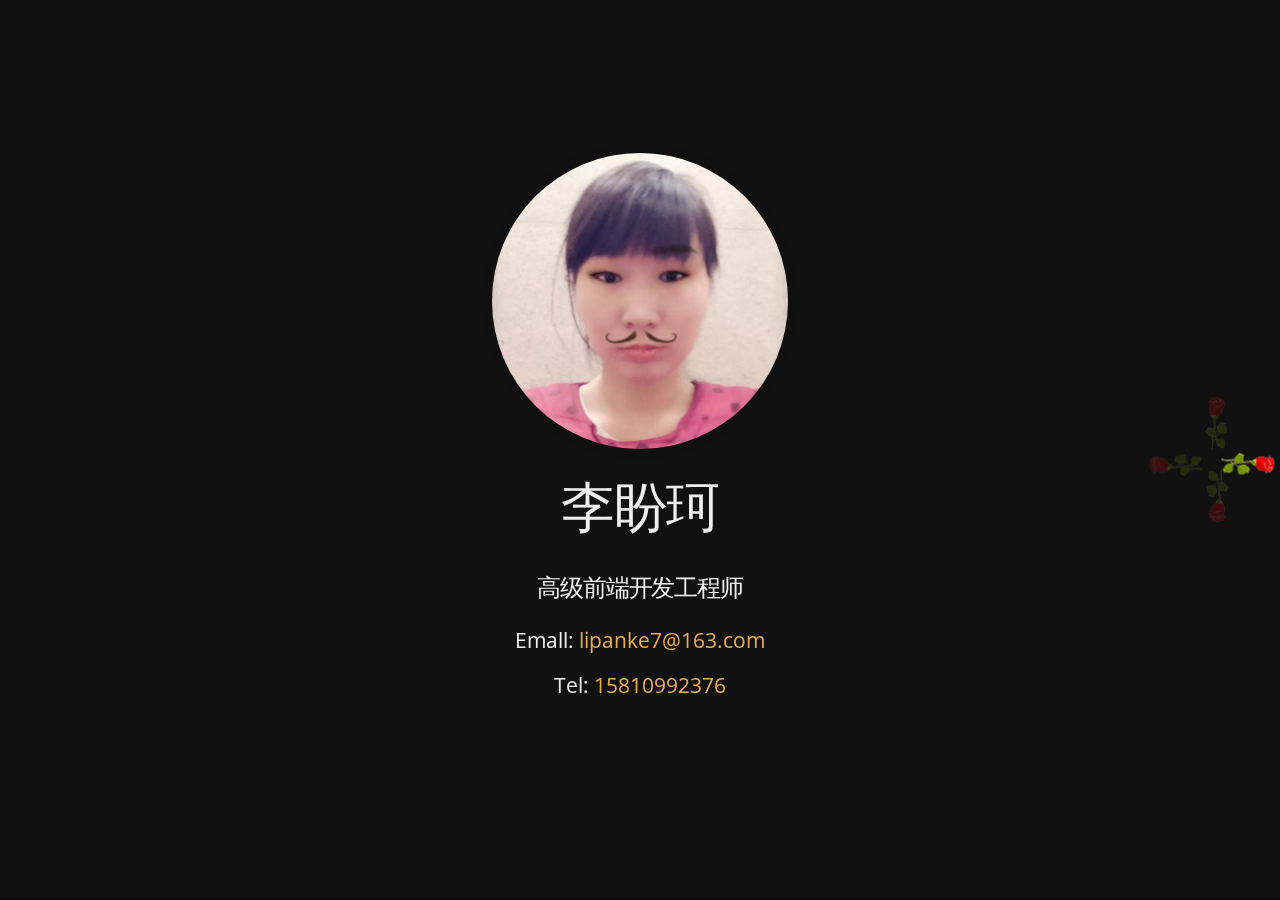
==== index.html @ 5198a11e "待整理" ====
<!DOCTYPE html>
<html lang="en">
<head>
<meta http-equiv="Content-Type" content="text/html; charset=UTF-8">
<meta charset="utf-8">

<title>李盼珂</title>

<meta name="description" content="A framework for easily creating beautiful presentations using HTML">
<meta name="author" content="Hakim El Hattab">

<meta name="apple-mobile-web-app-capable" content="yes">
<meta name="apple-mobile-web-app-status-bar-style" content="black-translucent">

<meta name="viewport" content="width=device-width, initial-scale=1.0, maximum-scale=1.0, user-scalable=no, minimal-ui">

<link rel="stylesheet" href="files/reveal.css">
<link rel="stylesheet" href="files/night.css" id="theme">
<link rel="stylesheet" href="files/zenburn.css">
<link rel="stylesheet" href="files/index.css">
<link rel="icon" href="files/favicon.ico">
<script>
	var link = document.createElement( 'link' );
	link.rel = 'stylesheet';
	link.type = 'text/css';
	link.href = window.location.search.match( /print-pdf/gi ) ? 'css/print/pdf.css' : 'files/paper.css';
	document.getElementsByTagName( 'head' )[0].appendChild( link );
    //判断是pc还是移动端
    function IsPC() {
        var userAgentInfo = navigator.userAgent;
        var Agents = ["Android", "iPhone",
            "SymbianOS", "Windows Phone",
            "iPad", "iPod"];
        var flag = true;
        for (var v = 0; v < Agents.length; v++) {
            if (userAgentInfo.indexOf(Agents[v]) > 0) {
                flag = false;
                break;
            }
        }
        return flag;
    }

    if(!IsPC()){
        window.location.href='https://xiaopanke.github.io/indexh5.html'
    }
    window.onresize = function(){
        setTimeout(function(){
            if(!IsPC()){
                window.location.href='https://xiaopanke.github.io/indexh5.html'
            }
        }, 10)
    }
</script>
<link rel="stylesheet" type="text/css" href="files/paper.css">
	</head>

	<body style="transition: -webkit-transform 0.8s ease;">

		<div class="reveal convex center" role="application" data-transition-speed="default" data-background-transition="fade">
			<div class="slides" style="width: 960px; height: 700px; left: 50%; top: 50%; bottom: auto; right: auto; transform: translate(-50%, -50%) scale(0.744429);">
				<section class="present" style="top: 66px; display: block;">
					<img id="avatar" src="./files/avatar.png" alt="avatar">
					<h3><span class="l4">李盼珂</span></h3>
					<h4><span class="l5">高级前端开发工程师</span></h4>
					<p>
						<small>Emall: <a href="Mailto:lipanke7@163.com">lipanke7@163.com</a>
						</small>
					</p>
					<p>
						<small>Tel: <a href="javascript:;">15810992376</a>
						</small>
					</p>
				</section>

				<section class="future" style="top: 153px; display: block;" hidden="" aria-hidden="true">
                    <h3 class="title">个人技能</h3>
                    <p style="font-size:90%">
                        <span class="l5"> CSS </span>
                        <span class="l4"> HTML </span>
                        <span class="l2"> Javascript </span>
                        <span class="l4"> jQuery</span>
                    </p>
                    <p style="font-size:90%">
                        <span class="l5"> Illustrator </span>
                        <span class="l3"> Node </span>
                        <span class="l2"> Vue </span>
                        <span class="l3"> React </span>
                        <span class="l5"> Photoshop </span>
                    </p>
                    <p style="font-size:90%">
                        <span class="l5"> Bootstrap </span>
                        <span class="l5">  Webpack </span>
                        <span class="l4">  Less </span>
                        <span class="l3"> Express </span>
                        <span class="l3">  Git </span>
                        <span class="l4"> Canvas </span>
                        <span class="l5"> Github </span>
                    </p>
                </section>

                <section class="future" style="top: 150.5px; display: block;" hidden="" aria-hidden="true">
                    <h3 class="title">教育背景</h3>
                    <p><span class="l5" style="font-size:80%">郑州航空工业管理学院</span></p>
                    <p><span class="l5" style="font-size:70%">计算机科学与技术</span></p>
                    <p class="date" style="font-size:70%">2010/09--2014/06</p>
                    <p class="date" style="font-size:70%">本科</p>
                </section>

				<!-- Example of nested vertical slides -->
				<section class="stack future" style="top: 0px; display: none;" data-previous-indexv="0" hidden="" aria-hidden="true">
					<section style="top: 227px; display: none;" class="" aria-hidden="true">
						<h3 class="title">项目经验</h3>
                        <a href="http://ursocute.github.io/wanshiqi-s-cv/index.html#" class="navigate-down"><p style="font-size:200%;">↓</p>
						</a>
					</section>
					<section class="future" aria-hidden="true" style="top: 135px; display: none;" hidden="">
						<h3 class="title">全民分享</h3>
                   		<p class="date" style="font-size:80%">项目周期：1周  </p>
											<p class="date" style="font-size:80%">在线地址：<a href="http://itougu.jrj.com.cn/activity/app/jichushare.jspa" target="_blank">全民分享</a></p>
                    	<p class="l5" style="font-size:80%">职责描述：全民分享是移动端的一个分享活动，通过native截图分享次数来决定页面的显示效果，基于Vue、Vuex等技术来做项目开发。该项目由几个子组件组合而成，其中用fetch进行数据交互，用CSS3实现动态效果。</p>
					</section>
					<section class="future" aria-hidden="true" style="top: 189px; display: none;" hidden="">
						<h3 class="title">老虎机活动</h3>
                   		<p class="date" style="font-size:80%">项目周期：2月 (项目负责人)</p>
                    	<p class="l5" style="font-size:80%">职责描述：负责开发小组的工作调度、人员职能安排与分配、网站的功能策划与需求分析；老虎机是移动端的一个抽奖活动，后台传图片数据，当老虎机开始转动到停止，三个图片一样时，就中奖。该项目有pc端的数据上传和交互，也有移动端的数据交互和CSS3动态效果。</p>
					</section>
					<section class="future" aria-hidden="true" style="top: 189px; display: none;" hidden="">
						<h3 class="title">内参秒杀</h3>
                   		<p class="date" style="font-size:80%">项目周期：1周</p>
                   		<p class="date" style="font-size:80%">项目在线地址：<br>
												<a href="http://itougu.jrj.com.cn/activity/web/neicanms.jspa" target="_blank">web地址</a> <span>|</span>
												<a href="http://itougu.jrj.com.cn/activity/app/neicanmsapp.jspa" target="_blank">移动端地址</a>
											</p>
                    	<p class="l5" style="font-size:80%">职责描述：该项目包括web和移动端，负责整个项目的切图，和倒计时效果，用fetch数据交互，用vue和webpack进行项目的开发，适配于各种手机(polyfill) ，以及后期的部署上线。</p>
					</section>
					<section class="future" aria-hidden="true" style="top: 189px; display: none;" hidden="">
						<h3 class="title">行情</h3>
                   		<p class="date" style="font-size:80%">项目周期：1周</p>
											<p class="date" style="font-size:80%">项目在线地址：
												<a href="http://i0.jrjimg.cn/assets/h5/hangqing.html?a=2&sortcolumn=0" target="_blank">行情</a>
											</p>
                    	<p class="l5" style="font-size:80%">职责描述：负责该项目前端部分的实现，包含页面结构优化、数据交互规则、交互效果的实现以及各种手机的兼容性处理，该项目运用到的技术有上拉加载、左右滑动。运用的框架：vue、webpack,以及后期的维护和添加个别功能。</p>
					</section>
					<section class="future" aria-hidden="true" style="top: 189px; display: none;" hidden="">
						<h3 class="title">平安抽奖专题v11</h3>
                   		<p class="date" style="font-size:80%">项目周期：2周</p>
											<p class="date" style="font-size:80%">项目在线地址：<br>
												<a href="http://itougu.jrj.com.cn/marketing/zhuanti/web/common/pacj_v11.jspa?tgqdcode=webtest" target="_blank">web地址</a> <span>|</span>
												<a href="http://itougu.jrj.com.cn/marketing/zhuanti/common/drawpingan_v11.jspa?tgqdcode=h5test" target="_blank">移动端地址</a>
											</p>
                    	<p class="l5" style="font-size:80%">职责描述：负责整个项目的网页制作，和全部的JS效果，运用到HTML5和CSS3动画效果，负责整个项目的部署和上线，和后期的添加功能。</p>
					</section>
					<section class="future" aria-hidden="true" style="top: 189px; display: none;" hidden="">
						<h3 class="title">部分项目地址</h3>
						<div class="addresslist">
								<a href="https://i0.jrjimg.cn/zqt-m/account/index.html" target="_blank">账户分析</a>
								<a href="https://i0.jrjimg.cn/zqt-m/accountshare2/index.html" target="_blank">账户分析分享</a>
								<a href="https://i0.jrjimg.cn/zqt-m/agent/index.html" target="_blank">经纪人页面</a>
								<a href="https://i0.jrjimg.cn/zqt-m/guide/index.html" target="_blank">开户引导页</a>
								<a href="https://i0.jrjimg.cn/zqt-m/morelist/more_list.html" target="_blank">开户更多页</a>
								<a href="https://i0.jrjimg.cn/zqt-m/tradequan/waiting.html" target="_blank">交易券列表</a>
								<a href="https://i0.jrjimg.cn/zqt-m/tradequan/dui.html" target="_blank">已兑现列表</a>
								<a href="https://i0.jrjimg.cn/zqt-m/tradequan/success.html" target="_blank">兑现成功</a>
								<a href="https://i0.jrjimg.cn/zqt-m/quanerong/qer/qer_prodetail.html" target="_blank">券e融1</a>
								<a href="https://i0.jrjimg.cn/zqt-m/quanerong/qer/qer_progress.html" target="_blank">券e融2</a>
								<a href="http://itougu.jrj.com.cn/activity/web/getcashWeb.jspa?tgqdcode=webtest" target="_blank">领现金活动web</a>
								<a href="http://itougu.jrj.com.cn/activity/app/getcashApp.jspa?tgqdcode=apptest" target="_blank">领现金活动h5</a>
								<a href="http://itougu.jrj.com.cn/activity/web/intelligenceWeb.jspa?tgqdcode=webtest" target="_blank">人工+智能web</a>
								<a href="http://itougu.jrj.com.cn/activity/app/intelligenceApp.jspa?tgqdcode=h5test" target="_blank">人工+智能h5</a>
								<a href="http://itougu.jrj.com.cn/activity/app/newUserApp.jspa" target="_blank">1888元投资红包</a>
								<a href="http://itougu.jrj.com.cn/marketing/zhuanti/web/common/biggift.jspa" target="_blank">大礼包web</a>
								<a href="http://itougu.jrj.com.cn/marketing/zhuanti/common/biggift.jspa" target="_blank">大礼包h5</a>
								<a href="http://itougu.jrj.com.cn/marketing/teacherTrain/1.jspa" target="_blank">名师实战训练营web</a>
								<a href="http://itougu.jrj.com.cn/marketing/teacherTrain/2.jspa" target="_blank">名师实战训练营h5</a>
								<a href="http://itougu.jrj.com.cn/marketing/zhuanti/common/finalsspread.jspa?playerSsoId=170214010057676823" target="_blank">实盘赛1</a>
								<a href="http://itougu.jrj.com.cn/marketing/zhuanti/common/listapp.jspa" target="_blank">实盘赛2</a>
								<a href="http://itougu.jrj.com.cn/activity/web/jizzWeb.jspa?tgqdcode=webtest" target="_blank">极智账户web</a>
								<a href="http://itougu.jrj.com.cn/activity/app/jizzApp.jspa?tgqdcode=h5test" target="_blank">极智账户h5</a>
								<a href="http://appcms.jrj.com.cn/download.jspa?channel=mainsite2" target="_blank">金融界app下载</a>
								<a href="http://itougu.jrj.com.cn/marketing/gotoWebZquantize.jspa" target="_blank">Z量化web</a>
								<a href="http://itougu.jrj.com.cn/marketing/gotoAppZquantize.jspa" target="_blank">Z量化h5</a>
								<a href="http://itougu.jrj.com.cn/marketing/zhuanti/common/linqi.jspa" target="_blank">林奇看盘入驻宣传h5</a>
								<a href="http://itougu.jrj.com.cn/activity/app/jichushare.jspa" target="_blank">全民体验lv2</a>
								<a href="" target="_blank"></a>
								<a href="" target="_blank"></a>
								<a href="" target="_blank"></a>
								<a href="" target="_blank"></a>
						</div>
					</section>
				</section>

				<section class="future" style="top: 127.5px; display: none;" hidden="" aria-hidden="true">
					<h3 class="title">工作经历</h3>
						<h3 class="title">香港绿洲游戏 <span>（2013/09--2015/10）</span></h3>
                    	<ul>
                    	<li>我的第一份工作，我是笨鸟，在里面成长了很多</li>
                    </ul>
						<h3 class="title">数创信息       <span>(2015/10--2016/09)</span></h3>
                    	<ul>
                        <li>求知若渴，用js去武装自己</li>
                    </ul>
										<h3 class="title">金融界   <span>(2016/10--2017/09)</span></h3>
				                    	<ul>
				                        <li>我还可以学到37岁</li>
				                    </ul>
				</section>

				<section class="future" style="top: 137.5px; display: none;" hidden="" aria-hidden="true">
					<h3 class="title">我的优点</h3>
					<ul>
                        <li>精通JavaScript+HTML+CSS，轻松实现目前网页所需的95%以上的效果；</li>
                        <li>精通Ajax、JSONP、DOM等前端技术，掌握面向对象编程思想，熟悉常用MV*框架；</li>
                        <li>轻松使用jQuery框架,并掌握其原理，能独立开发常用组件；</li>
                        <li>熟悉W3C标准，对表现与数据分离、Web语义化等有较好的理解，理解各主流浏览器间的兼容性问题；</li>
                        <li>熟练使用正则表达式；</li>
                        <li>熟悉canvas、github；</li>
                        <li>熟练HTML5+CSS3；</li>
                        <li>熟练使用原生JavaScript或jQuery实现前后台的异步通信（无刷新页面存取数据）；</li>
                        <li>了解AngularJs、VueJs；</li>
                        <li>熟悉jQuery、Bootstrap、Zepto、Less、Sass等前端框架；</li>
                        <li>熟悉使用Phoneshop、Fireworks、Illustrator等设计工具；</li>
                        <li>熟悉使用git、svn版本控制工具。</li>
                    </ul>
				</section>

				<section class="future" style="top: 100.5px; display: none;" hidden="" aria-hidden="true">
                    <h3 class="title"><b>More</b></h3>
                    <p class="l5" style="font-size:80%">我是一个有着代码精神和钻研心的前端</p>
                    <p class="l5" style="font-size:80%">
                     阅读过20多本关于产品、设计类的书籍，崇拜代码，喜欢折腾自己觉得有趣好玩的事情。
                    </p>
                    <p class="l5" style="font-size:80%">还爱打羽毛球，爬山，写文章，逛知乎。</p>
                    <p class="l5" style="font-size:80%">认为没有设计心和代码精神的前端不是好前端。</p>
                    <p class="l5" style="font-size:80%"><a target="_blank" href="http://xiaopanke.github.io/">博客</a> | <a target="_blank" href="https://github.com/xiaopanke">GitHub</a> |<a target="_blank" href="http://xiaopanke.github.io/">个人网站</a> | <a target="_blank" href="mailto:lipanke7@163.com">邮箱</a>
                    </p>
                    <h5 class="l4"><a href="https://xiaopanke.github.io/lpk/lipanke.doc" target="_blank">下载简历</a></h5>
                </section>
			</div>

		<div class="backgrounds"><div class="slide-background present" style="display: block;" data-loaded="true"></div><div class="slide-background future" style="display: block;" data-loaded="true"></div><div class="slide-background future" style="display: block;" data-loaded="true"></div><div class="slide-background stack future" style="display: none;" data-loaded="true"><div class="slide-background present" style="display: none;" data-loaded="true"></div><div class="slide-background future" style="display: none;" data-loaded="true"></div><div class="slide-background future" style="display: none;" data-loaded="true"></div><div class="slide-background future" style="display: none;"></div></div><div class="slide-background future" data-loaded="true" style="display: none;"></div><div class="slide-background future" data-loaded="true" style="display: none;"></div><div class="slide-background future" data-loaded="true" style="display: none;"></div></div><div class="progress" style="display: block;"><span style="width: 0px;"></span></div><aside class="controls" style="display: block;"><button class="navigate-left" aria-label="previous slide"></button><button class="navigate-right enabled" aria-label="next slide"></button><button class="navigate-up" aria-label="above slide"></button><button class="navigate-down" aria-label="below slide"></button></aside><div class="slide-number" style="display: none;"></div><div class="speaker-notes" data-prevent-swipe=""></div><div class="pause-overlay"></div><div id="aria-status-div" aria-live="polite" aria-atomic="true" style="position: absolute; height: 1px; width: 1px; overflow: hidden; clip: rect(1px 1px 1px 1px);">

					李眼珂
					想成为高级前端开发工程师

						Contact me at lipanke7@163.com


				</div></div>

		<script src="./files/head.min.js"></script>
		<script src="./files/reveal.js"></script>

		<script>

			// Full list of configuration options available at:
			// https://github.com/hakimel/reveal.js#configuration
			Reveal.initialize({
				controls: true,
				progress: true,
				history: true,
				center: true,

				transition: 'convex', // none/fade/slide/convex/concave/zoom

				// Optional reveal.js plugins
				dependencies: [
					{ src: 'lib/js/classList.js', condition: function() { return !document.body.classList; } },
					{ src: 'plugin/markdown/marked.js', condition: function() { return !!document.querySelector( '[data-markdown]' ); } },
					{ src: 'plugin/markdown/markdown.js', condition: function() { return !!document.querySelector( '[data-markdown]' ); } },
					{ src: 'plugin/highlight/highlight.js', async: true, condition: function() { return !!document.querySelector( 'pre code' ); }, callback: function() { hljs.initHighlightingOnLoad(); } },
					{ src: 'files/zoom.js', async: true },
					{ src: 'files/notes.js', async: true }
				]
			});

		</script><script type="text/javascript" src="files/zoom.js"></script><script type="text/javascript" src="files/notes.js"></script>



</body></html>
---- files/reveal.css ----
html, body, .reveal div, .reveal span, .reveal applet, .reveal object, .reveal iframe,
.reveal h1, .reveal h2, .reveal h3, .reveal h4, .reveal h5, .reveal h6, .reveal p, .reveal blockquote, .reveal pre,
.reveal a, .reveal abbr, .reveal acronym, .reveal address, .reveal big, .reveal cite, .reveal code,
.reveal del, .reveal dfn, .reveal em, .reveal img, .reveal ins, .reveal kbd, .reveal q, .reveal s, .reveal samp,
.reveal small, .reveal strike, .reveal strong, .reveal sub, .reveal sup, .reveal tt, .reveal var,
.reveal b, .reveal u, .reveal center,
.reveal dl, .reveal dt, .reveal dd, .reveal ol, .reveal ul, .reveal li,
.reveal fieldset, .reveal form, .reveal label, .reveal legend,
.reveal table, .reveal caption, .reveal tbody, .reveal tfoot, .reveal thead, .reveal tr, .reveal th, .reveal td,
.reveal article, .reveal aside, .reveal canvas, .reveal details, .reveal embed,
.reveal figure, .reveal figcaption, .reveal footer, .reveal header, .reveal hgroup,
.reveal menu, .reveal nav, .reveal output, .reveal ruby, .reveal section, .reveal summary,
.reveal time, .reveal mark, .reveal audio, video {
  margin: 0;
  padding: 0;
  border: 0;
  font-size: 100%;
  font: inherit;
  vertical-align: baseline; }
button{ outline: none; border:0; }
.reveal article, .reveal aside, .reveal details, .reveal figcaption, .reveal figure,
.reveal footer, .reveal header, .reveal hgroup, .reveal menu, .reveal nav, .reveal section {
  display: block; }

/*********************************************
 * GLOBAL STYLES
 *********************************************/
html,
body {
  width: 100%;
  height: 100%;
  overflow: hidden; }

body {
  position: relative;
  line-height: 1;
  background-color: #fff;
  color: #000; }

html:-webkit-full-screen-ancestor {
  background-color: inherit; }

html:-moz-full-screen-ancestor {
  background-color: inherit; }

/*********************************************
 * VIEW FRAGMENTS
 *********************************************/
.reveal .slides section .fragment {
  opacity: 0;
  visibility: hidden;
  -webkit-transition: all 0.2s ease;
          transition: all 0.2s ease; }
  .reveal .slides section .fragment.visible {
    opacity: 1;
    visibility: visible; }

.reveal .slides section .fragment.grow {
  opacity: 1;
  visibility: visible; }
  .reveal .slides section .fragment.grow.visible {
    -webkit-transform: scale(1.3);
        -ms-transform: scale(1.3);
            transform: scale(1.3); }

.reveal .slides section .fragment.shrink {
  opacity: 1;
  visibility: visible; }
  .reveal .slides section .fragment.shrink.visible {
    -webkit-transform: scale(0.7);
        -ms-transform: scale(0.7);
            transform: scale(0.7); }

.reveal .slides section .fragment.zoom-in {
  -webkit-transform: scale(0.1);
      -ms-transform: scale(0.1);
          transform: scale(0.1); }
  .reveal .slides section .fragment.zoom-in.visible {
    -webkit-transform: none;
        -ms-transform: none;
            transform: none; }

.reveal .slides section .fragment.fade-out {
  opacity: 1;
  visibility: visible; }
  .reveal .slides section .fragment.fade-out.visible {
    opacity: 0;
    visibility: hidden; }

.reveal .slides section .fragment.semi-fade-out {
  opacity: 1;
  visibility: visible; }
  .reveal .slides section .fragment.semi-fade-out.visible {
    opacity: 0.5;
    visibility: visible; }

.reveal .slides section .fragment.strike {
  opacity: 1;
  visibility: visible; }
  .reveal .slides section .fragment.strike.visible {
    text-decoration: line-through; }

.reveal .slides section .fragment.current-visible {
  opacity: 0;
  visibility: hidden; }
  .reveal .slides section .fragment.current-visible.current-fragment {
    opacity: 1;
    visibility: visible; }

.reveal .slides section .fragment.highlight-red,
.reveal .slides section .fragment.highlight-current-red,
.reveal .slides section .fragment.highlight-green,
.reveal .slides section .fragment.highlight-current-green,
.reveal .slides section .fragment.highlight-blue,
.reveal .slides section .fragment.highlight-current-blue {
  opacity: 1;
  visibility: visible; }

.reveal .slides section .fragment.highlight-red.visible {
  color: #ff2c2d; }

.reveal .slides section .fragment.highlight-green.visible {
  color: #17ff2e; }

.reveal .slides section .fragment.highlight-blue.visible {
  color: #1b91ff; }

.reveal .slides section .fragment.highlight-current-red.current-fragment {
  color: #ff2c2d; }

.reveal .slides section .fragment.highlight-current-green.current-fragment {
  color: #17ff2e; }

.reveal .slides section .fragment.highlight-current-blue.current-fragment {
  color: #1b91ff; }

/*********************************************
 * DEFAULT ELEMENT STYLES
 *********************************************/
/* Fixes issue in Chrome where italic fonts did not appear when printing to PDF */
.reveal:after {
  content: '';
  font-style: italic; }

.reveal iframe {
  z-index: 1; }

/** Prevents layering issues in certain browser/transition combinations */
.reveal a {
  position: relative; }

.reveal .stretch {
  max-width: none;
  max-height: none; }

.reveal pre.stretch code {
  height: 100%;
  max-height: 100%;
  box-sizing: border-box; }

/*********************************************
 * CONTROLS
 *********************************************/
.reveal .controls {
  display: none;
  position: fixed;
  width: 110px;
  height: 110px;
  z-index: 30;
  right: 10px;
  top:50%;
  margin-top: -55px;
  -webkit-user-select: none; }

.reveal .controls button {
  padding: 0;
  position: absolute;
  opacity: 0.2;
  width: 30px;
  height: 55px;
  -webkit-transform: scale(0.9999);
      -ms-transform: scale(0.9999);
          transform: scale(0.9999);
  -webkit-transition: all 0.2s ease;
          transition: all 0.2s ease;
  -webkit-appearance: none;
  -webkit-tap-highlight-color: transparent;
  background: url(flower.png); }

.reveal .controls .enabled {
  opacity: 1;
  cursor: pointer; }

.reveal .controls .enabled:active {
  margin-top: 1px; }

.reveal .controls .navigate-left {
  top: 42px;transform: rotate(-90deg)}

.reveal .controls .navigate-left.fragmented {
  opacity: 0.3; }

.reveal .controls .navigate-right {
  left: 74px;
  top: 42px; 
  transform: rotate(90deg);
}

.reveal .controls .navigate-right.fragmented {
  opacity: 0.3; }

.reveal .controls .navigate-up {
  left: 42px; }

.reveal .controls .navigate-up.fragmented {
  opacity: 0.3; }

.reveal .controls .navigate-down {
  left: 42px;
  top: 74px;
  transform:rotate(180deg);
   }

.reveal .controls .navigate-down.fragmented {
  opacity: 0.3; }

/*********************************************
 * PROGRESS BAR
 *********************************************/
.reveal .progress {
  position: fixed;
  display: none;
  height: 3px;
  width: 100%;
  bottom: 0;
  left: 0;
  z-index: 10;
  background-color: rgba(0, 0, 0, 0.2); }

.reveal .progress:after {
  content: '';
  display: block;
  position: absolute;
  height: 20px;
  width: 100%;
  top: -20px; }

.reveal .progress span {
  display: block;
  height: 100%;
  width: 0px;
  background-color: #000;
  -webkit-transition: width 800ms cubic-bezier(0.26, 0.86, 0.44, 0.985);
          transition: width 800ms cubic-bezier(0.26, 0.86, 0.44, 0.985); }

/*********************************************
 * SLIDE NUMBER
 *********************************************/
.reveal .slide-number {
  position: fixed;
  display: block;
  right: 8px;
  bottom: 8px;
  opacity: 0.5;
  z-index: 31;
  font-size: 12px;
  color: #fff;
  background-color: rgba(0, 0, 0, 0.6);
  padding: 5px; }

.reveal .slide-number-delimiter {
  margin: 0 4px; }

/*********************************************
 * SLIDES
 *********************************************/
.reveal {
  position: relative;
  width: 100%;
  height: 100%;
  overflow: hidden;
  -ms-touch-action: none;
      touch-action: none; }

.reveal .slides {
  position: absolute;
  width: 100%;
  height: 100%;
  top: 0;
  right: 0;
  bottom: 0;
  left: 0;
  margin: auto;
  overflow: visible;
  z-index: 1;
  text-align: center;
  -webkit-perspective: 600px;
          perspective: 600px;
  -webkit-perspective-origin: 50% 40%;
          perspective-origin: 50% 40%; }

.reveal .slides > section {
  -ms-perspective: 600px; }

.reveal .slides > section,
.reveal .slides > section > section {
  display: none;
  position: absolute;
  width: 100%;
  padding: 20px 0px;
  z-index: 10;
  -webkit-transform-style: preserve-3d;
          transform-style: preserve-3d;
  -webkit-transition: -webkit-transform-origin 800ms cubic-bezier(0.26, 0.86, 0.44, 0.985), -webkit-transform 800ms cubic-bezier(0.26, 0.86, 0.44, 0.985), visibility 800ms cubic-bezier(0.26, 0.86, 0.44, 0.985), opacity 800ms cubic-bezier(0.26, 0.86, 0.44, 0.985);
          transition: -ms-transform-origin 800ms cubic-bezier(0.26, 0.86, 0.44, 0.985), transform 800ms cubic-bezier(0.26, 0.86, 0.44, 0.985), visibility 800ms cubic-bezier(0.26, 0.86, 0.44, 0.985), opacity 800ms cubic-bezier(0.26, 0.86, 0.44, 0.985);
          transition: transform-origin 800ms cubic-bezier(0.26, 0.86, 0.44, 0.985), transform 800ms cubic-bezier(0.26, 0.86, 0.44, 0.985), visibility 800ms cubic-bezier(0.26, 0.86, 0.44, 0.985), opacity 800ms cubic-bezier(0.26, 0.86, 0.44, 0.985); }

/* Global transition speed settings */
.reveal[data-transition-speed="fast"] .slides section {
  -webkit-transition-duration: 400ms;
          transition-duration: 400ms; }

.reveal[data-transition-speed="slow"] .slides section {
  -webkit-transition-duration: 1200ms;
          transition-duration: 1200ms; }

/* Slide-specific transition speed overrides */
.reveal .slides section[data-transition-speed="fast"] {
  -webkit-transition-duration: 400ms;
          transition-duration: 400ms; }

.reveal .slides section[data-transition-speed="slow"] {
  -webkit-transition-duration: 1200ms;
          transition-duration: 1200ms; }

.reveal .slides > section.stack {
  padding-top: 0;
  padding-bottom: 0; }

.reveal .slides > section.present,
.reveal .slides > section > section.present {
  display: block;
  z-index: 11;
  opacity: 1; }

.reveal.center,
.reveal.center .slides,
.reveal.center .slides section {
  min-height: 0 !important; }

/* Don't allow interaction with invisible slides */
.reveal .slides > section.future,
.reveal .slides > section > section.future,
.reveal .slides > section.past,
.reveal .slides > section > section.past {
  pointer-events: none; }

.reveal.overview .slides > section,
.reveal.overview .slides > section > section {
  pointer-events: auto; }

.reveal .slides > section.past,
.reveal .slides > section.future,
.reveal .slides > section > section.past,
.reveal .slides > section > section.future {
  opacity: 0; }

/*********************************************
 * Mixins for readability of transitions
 *********************************************/
/*********************************************
 * SLIDE TRANSITION
 * Aliased 'linear' for backwards compatibility
 *********************************************/
.reveal.slide section {
  -webkit-backface-visibility: hidden;
          backface-visibility: hidden; }

.reveal .slides > section[data-transition=slide].past,
.reveal .slides > section[data-transition~=slide-out].past,
.reveal.slide .slides > section:not([data-transition]).past {
  -webkit-transform: translate(-150%, 0);
      -ms-transform: translate(-150%, 0);
          transform: translate(-150%, 0); }

.reveal .slides > section[data-transition=slide].future,
.reveal .slides > section[data-transition~=slide-in].future,
.reveal.slide .slides > section:not([data-transition]).future {
  -webkit-transform: translate(150%, 0);
      -ms-transform: translate(150%, 0);
          transform: translate(150%, 0); }

.reveal .slides > section > section[data-transition=slide].past,
.reveal .slides > section > section[data-transition~=slide-out].past,
.reveal.slide .slides > section > section:not([data-transition]).past {
  -webkit-transform: translate(0, -150%);
      -ms-transform: translate(0, -150%);
          transform: translate(0, -150%); }

.reveal .slides > section > section[data-transition=slide].future,
.reveal .slides > section > section[data-transition~=slide-in].future,
.reveal.slide .slides > section > section:not([data-transition]).future {
  -webkit-transform: translate(0, 150%);
      -ms-transform: translate(0, 150%);
          transform: translate(0, 150%); }

.reveal.linear section {
  -webkit-backface-visibility: hidden;
          backface-visibility: hidden; }

.reveal .slides > section[data-transition=linear].past,
.reveal .slides > section[data-transition~=linear-out].past,
.reveal.linear .slides > section:not([data-transition]).past {
  -webkit-transform: translate(-150%, 0);
      -ms-transform: translate(-150%, 0);
          transform: translate(-150%, 0); }

.reveal .slides > section[data-transition=linear].future,
.reveal .slides > section[data-transition~=linear-in].future,
.reveal.linear .slides > section:not([data-transition]).future {
  -webkit-transform: translate(150%, 0);
      -ms-transform: translate(150%, 0);
          transform: translate(150%, 0); }

.reveal .slides > section > section[data-transition=linear].past,
.reveal .slides > section > section[data-transition~=linear-out].past,
.reveal.linear .slides > section > section:not([data-transition]).past {
  -webkit-transform: translate(0, -150%);
      -ms-transform: translate(0, -150%);
          transform: translate(0, -150%); }

.reveal .slides > section > section[data-transition=linear].future,
.reveal .slides > section > section[data-transition~=linear-in].future,
.reveal.linear .slides > section > section:not([data-transition]).future {
  -webkit-transform: translate(0, 150%);
      -ms-transform: translate(0, 150%);
          transform: translate(0, 150%); }

/*********************************************
 * CONVEX TRANSITION
 * Aliased 'default' for backwards compatibility
 *********************************************/
.reveal .slides > section[data-transition=default].past,
.reveal .slides > section[data-transition~=default-out].past,
.reveal.default .slides > section:not([data-transition]).past {
  -webkit-transform: translate3d(-100%, 0, 0) rotateY(-90deg) translate3d(-100%, 0, 0);
          transform: translate3d(-100%, 0, 0) rotateY(-90deg) translate3d(-100%, 0, 0); }

.reveal .slides > section[data-transition=default].future,
.reveal .slides > section[data-transition~=default-in].future,
.reveal.default .slides > section:not([data-transition]).future {
  -webkit-transform: translate3d(100%, 0, 0) rotateY(90deg) translate3d(100%, 0, 0);
          transform: translate3d(100%, 0, 0) rotateY(90deg) translate3d(100%, 0, 0); }

.reveal .slides > section > section[data-transition=default].past,
.reveal .slides > section > section[data-transition~=default-out].past,
.reveal.default .slides > section > section:not([data-transition]).past {
  -webkit-transform: translate3d(0, -300px, 0) rotateX(70deg) translate3d(0, -300px, 0);
          transform: translate3d(0, -300px, 0) rotateX(70deg) translate3d(0, -300px, 0); }

.reveal .slides > section > section[data-transition=default].future,
.reveal .slides > section > section[data-transition~=default-in].future,
.reveal.default .slides > section > section:not([data-transition]).future {
  -webkit-transform: translate3d(0, 300px, 0) rotateX(-70deg) translate3d(0, 300px, 0);
          transform: translate3d(0, 300px, 0) rotateX(-70deg) translate3d(0, 300px, 0); }

.reveal .slides > section[data-transition=convex].past,
.reveal .slides > section[data-transition~=convex-out].past,
.reveal.convex .slides > section:not([data-transition]).past {
  -webkit-transform: translate3d(-100%, 0, 0) rotateY(-90deg) translate3d(-100%, 0, 0);
          transform: translate3d(-100%, 0, 0) rotateY(-90deg) translate3d(-100%, 0, 0); }

.reveal .slides > section[data-transition=convex].future,
.reveal .slides > section[data-transition~=convex-in].future,
.reveal.convex .slides > section:not([data-transition]).future {
  -webkit-transform: translate3d(100%, 0, 0) rotateY(90deg) translate3d(100%, 0, 0);
          transform: translate3d(100%, 0, 0) rotateY(90deg) translate3d(100%, 0, 0); }

.reveal .slides > section > section[data-transition=convex].past,
.reveal .slides > section > section[data-transition~=convex-out].past,
.reveal.convex .slides > section > section:not([data-transition]).past {
  -webkit-transform: translate3d(0, -300px, 0) rotateX(70deg) translate3d(0, -300px, 0);
          transform: translate3d(0, -300px, 0) rotateX(70deg) translate3d(0, -300px, 0); }

.reveal .slides > section > section[data-transition=convex].future,
.reveal .slides > section > section[data-transition~=convex-in].future,
.reveal.convex .slides > section > section:not([data-transition]).future {
  -webkit-transform: translate3d(0, 300px, 0) rotateX(-70deg) translate3d(0, 300px, 0);
          transform: translate3d(0, 300px, 0) rotateX(-70deg) translate3d(0, 300px, 0); }

/*********************************************
 * CONCAVE TRANSITION
 *********************************************/
.reveal .slides > section[data-transition=concave].past,
.reveal .slides > section[data-transition~=concave-out].past,
.reveal.concave .slides > section:not([data-transition]).past {
  -webkit-transform: translate3d(-100%, 0, 0) rotateY(90deg) translate3d(-100%, 0, 0);
          transform: translate3d(-100%, 0, 0) rotateY(90deg) translate3d(-100%, 0, 0); }

.reveal .slides > section[data-transition=concave].future,
.reveal .slides > section[data-transition~=concave-in].future,
.reveal.concave .slides > section:not([data-transition]).future {
  -webkit-transform: translate3d(100%, 0, 0) rotateY(-90deg) translate3d(100%, 0, 0);
          transform: translate3d(100%, 0, 0) rotateY(-90deg) translate3d(100%, 0, 0); }

.reveal .slides > section > section[data-transition=concave].past,
.reveal .slides > section > section[data-transition~=concave-out].past,
.reveal.concave .slides > section > section:not([data-transition]).past {
  -webkit-transform: translate3d(0, -80%, 0) rotateX(-70deg) translate3d(0, -80%, 0);
          transform: translate3d(0, -80%, 0) rotateX(-70deg) translate3d(0, -80%, 0); }

.reveal .slides > section > section[data-transition=concave].future,
.reveal .slides > section > section[data-transition~=concave-in].future,
.reveal.concave .slides > section > section:not([data-transition]).future {
  -webkit-transform: translate3d(0, 80%, 0) rotateX(70deg) translate3d(0, 80%, 0);
          transform: translate3d(0, 80%, 0) rotateX(70deg) translate3d(0, 80%, 0); }

/*********************************************
 * ZOOM TRANSITION
 *********************************************/
.reveal .slides section[data-transition=zoom],
.reveal.zoom .slides section:not([data-transition]) {
  -webkit-transition-timing-function: ease;
          transition-timing-function: ease; }

.reveal .slides > section[data-transition=zoom].past,
.reveal .slides > section[data-transition~=zoom-out].past,
.reveal.zoom .slides > section:not([data-transition]).past {
  visibility: hidden;
  -webkit-transform: scale(16);
      -ms-transform: scale(16);
          transform: scale(16); }

.reveal .slides > section[data-transition=zoom].future,
.reveal .slides > section[data-transition~=zoom-in].future,
.reveal.zoom .slides > section:not([data-transition]).future {
  visibility: hidden;
  -webkit-transform: scale(0.2);
      -ms-transform: scale(0.2);
          transform: scale(0.2); }

.reveal .slides > section > section[data-transition=zoom].past,
.reveal .slides > section > section[data-transition~=zoom-out].past,
.reveal.zoom .slides > section > section:not([data-transition]).past {
  -webkit-transform: translate(0, -150%);
      -ms-transform: translate(0, -150%);
          transform: translate(0, -150%); }

.reveal .slides > section > section[data-transition=zoom].future,
.reveal .slides > section > section[data-transition~=zoom-in].future,
.reveal.zoom .slides > section > section:not([data-transition]).future {
  -webkit-transform: translate(0, 150%);
      -ms-transform: translate(0, 150%);
          transform: translate(0, 150%); }

/*********************************************
 * CUBE TRANSITION
 *********************************************/
.reveal.cube .slides {
  -webkit-perspective: 1300px;
          perspective: 1300px; }

.reveal.cube .slides section {
  padding: 30px;
  min-height: 700px;
  -webkit-backface-visibility: hidden;
          backface-visibility: hidden;
  box-sizing: border-box; }

.reveal.center.cube .slides section {
  min-height: 0; }

.reveal.cube .slides section:not(.stack):before {
  content: '';
  position: absolute;
  display: block;
  width: 100%;
  height: 100%;
  left: 0;
  top: 0;
  background: rgba(0, 0, 0, 0.1);
  border-radius: 4px;
  -webkit-transform: translateZ(-20px);
          transform: translateZ(-20px); }

.reveal.cube .slides section:not(.stack):after {
  content: '';
  position: absolute;
  display: block;
  width: 90%;
  height: 30px;
  left: 5%;
  bottom: 0;
  background: none;
  z-index: 1;
  border-radius: 4px;
  box-shadow: 0px 95px 25px rgba(0, 0, 0, 0.2);
  -webkit-transform: translateZ(-90px) rotateX(65deg);
          transform: translateZ(-90px) rotateX(65deg); }

.reveal.cube .slides > section.stack {
  padding: 0;
  background: none; }

.reveal.cube .slides > section.past {
  -webkit-transform-origin: 100% 0%;
      -ms-transform-origin: 100% 0%;
          transform-origin: 100% 0%;
  -webkit-transform: translate3d(-100%, 0, 0) rotateY(-90deg);
          transform: translate3d(-100%, 0, 0) rotateY(-90deg); }

.reveal.cube .slides > section.future {
  -webkit-transform-origin: 0% 0%;
      -ms-transform-origin: 0% 0%;
          transform-origin: 0% 0%;
  -webkit-transform: translate3d(100%, 0, 0) rotateY(90deg);
          transform: translate3d(100%, 0, 0) rotateY(90deg); }

.reveal.cube .slides > section > section.past {
  -webkit-transform-origin: 0% 100%;
      -ms-transform-origin: 0% 100%;
          transform-origin: 0% 100%;
  -webkit-transform: translate3d(0, -100%, 0) rotateX(90deg);
          transform: translate3d(0, -100%, 0) rotateX(90deg); }

.reveal.cube .slides > section > section.future {
  -webkit-transform-origin: 0% 0%;
      -ms-transform-origin: 0% 0%;
          transform-origin: 0% 0%;
  -webkit-transform: translate3d(0, 100%, 0) rotateX(-90deg);
          transform: translate3d(0, 100%, 0) rotateX(-90deg); }

/*********************************************
 * PAGE TRANSITION
 *********************************************/
.reveal.page .slides {
  -webkit-perspective-origin: 0% 50%;
          perspective-origin: 0% 50%;
  -webkit-perspective: 3000px;
          perspective: 3000px; }

.reveal.page .slides section {
  padding: 30px;
  min-height: 700px;
  box-sizing: border-box; }

.reveal.page .slides section.past {
  z-index: 12; }

.reveal.page .slides section:not(.stack):before {
  content: '';
  position: absolute;
  display: block;
  width: 100%;
  height: 100%;
  left: 0;
  top: 0;
  background: rgba(0, 0, 0, 0.1);
  -webkit-transform: translateZ(-20px);
          transform: translateZ(-20px); }

.reveal.page .slides section:not(.stack):after {
  content: '';
  position: absolute;
  display: block;
  width: 90%;
  height: 30px;
  left: 5%;
  bottom: 0;
  background: none;
  z-index: 1;
  border-radius: 4px;
  box-shadow: 0px 95px 25px rgba(0, 0, 0, 0.2);
  -webkit-transform: translateZ(-90px) rotateX(65deg); }

.reveal.page .slides > section.stack {
  padding: 0;
  background: none; }

.reveal.page .slides > section.past {
  -webkit-transform-origin: 0% 0%;
      -ms-transform-origin: 0% 0%;
          transform-origin: 0% 0%;
  -webkit-transform: translate3d(-40%, 0, 0) rotateY(-80deg);
          transform: translate3d(-40%, 0, 0) rotateY(-80deg); }

.reveal.page .slides > section.future {
  -webkit-transform-origin: 100% 0%;
      -ms-transform-origin: 100% 0%;
          transform-origin: 100% 0%;
  -webkit-transform: translate3d(0, 0, 0);
          transform: translate3d(0, 0, 0); }

.reveal.page .slides > section > section.past {
  -webkit-transform-origin: 0% 0%;
      -ms-transform-origin: 0% 0%;
          transform-origin: 0% 0%;
  -webkit-transform: translate3d(0, -40%, 0) rotateX(80deg);
          transform: translate3d(0, -40%, 0) rotateX(80deg); }

.reveal.page .slides > section > section.future {
  -webkit-transform-origin: 0% 100%;
      -ms-transform-origin: 0% 100%;
          transform-origin: 0% 100%;
  -webkit-transform: translate3d(0, 0, 0);
          transform: translate3d(0, 0, 0); }

/*********************************************
 * FADE TRANSITION
 *********************************************/
.reveal .slides section[data-transition=fade],
.reveal.fade .slides section:not([data-transition]),
.reveal.fade .slides > section > section:not([data-transition]) {
  -webkit-transform: none;
      -ms-transform: none;
          transform: none;
  -webkit-transition: opacity 0.5s;
          transition: opacity 0.5s; }

.reveal.fade.overview .slides section,
.reveal.fade.overview .slides > section > section {
  -webkit-transition: none;
          transition: none; }

/*********************************************
 * NO TRANSITION
 *********************************************/
.reveal .slides section[data-transition=none],
.reveal.none .slides section:not([data-transition]) {
  -webkit-transform: none;
      -ms-transform: none;
          transform: none;
  -webkit-transition: none;
          transition: none; }

/*********************************************
 * PAUSED MODE
 *********************************************/
.reveal .pause-overlay {
  position: absolute;
  top: 0;
  left: 0;
  width: 100%;
  height: 100%;
  background: black;
  visibility: hidden;
  opacity: 0;
  z-index: 100;
  -webkit-transition: all 1s ease;
          transition: all 1s ease; }

.reveal.paused .pause-overlay {
  visibility: visible;
  opacity: 1; }

/*********************************************
 * FALLBACK
 *********************************************/
.no-transforms {
  overflow-y: auto; }

.no-transforms .reveal .slides {
  position: relative;
  width: 80%;
  height: auto !important;
  top: 0;
  left: 50%;
  margin: 0;
  text-align: center; }

.no-transforms .reveal .controls,
.no-transforms .reveal .progress {
  display: none !important; }

.no-transforms .reveal .slides section {
  display: block !important;
  opacity: 1 !important;
  position: relative !important;
  height: auto;
  min-height: 0;
  top: 0;
  left: -50%;
  margin: 70px 0;
  -webkit-transform: none;
      -ms-transform: none;
          transform: none; }

.no-transforms .reveal .slides section section {
  left: 0; }

.reveal .no-transition,
.reveal .no-transition * {
  -webkit-transition: none !important;
          transition: none !important; }

/*********************************************
 * PER-SLIDE BACKGROUNDS
 *********************************************/
.reveal .backgrounds {
  position: absolute;
  width: 100%;
  height: 100%;
  top: 0;
  left: 0;
  -webkit-perspective: 600px;
          perspective: 600px; }

.reveal .slide-background {
  display: none;
  position: absolute;
  width: 100%;
  height: 100%;
  opacity: 0;
  visibility: hidden;
  background-color: transparent;
  background-position: 50% 50%;
  background-repeat: no-repeat;
  background-size: cover;
  -webkit-transition: all 800ms cubic-bezier(0.26, 0.86, 0.44, 0.985);
          transition: all 800ms cubic-bezier(0.26, 0.86, 0.44, 0.985); }

.reveal .slide-background.stack {
  display: block; }

.reveal .slide-background.present {
  opacity: 1;
  visibility: visible; }

.print-pdf .reveal .slide-background {
  opacity: 1 !important;
  visibility: visible !important; }

/* Video backgrounds */
.reveal .slide-background video {
  position: absolute;
  width: 100%;
  height: 100%;
  max-width: none;
  max-height: none;
  top: 0;
  left: 0; }

/* Immediate transition style */
.reveal[data-background-transition=none] > .backgrounds .slide-background,
.reveal > .backgrounds .slide-background[data-background-transition=none] {
  -webkit-transition: none;
          transition: none; }

/* Slide */
.reveal[data-background-transition=slide] > .backgrounds .slide-background,
.reveal > .backgrounds .slide-background[data-background-transition=slide] {
  opacity: 1;
  -webkit-backface-visibility: hidden;
          backface-visibility: hidden; }

.reveal[data-background-transition=slide] > .backgrounds .slide-background.past,
.reveal > .backgrounds .slide-background.past[data-background-transition=slide] {
  -webkit-transform: translate(-100%, 0);
      -ms-transform: translate(-100%, 0);
          transform: translate(-100%, 0); }

.reveal[data-background-transition=slide] > .backgrounds .slide-background.future,
.reveal > .backgrounds .slide-background.future[data-background-transition=slide] {
  -webkit-transform: translate(100%, 0);
      -ms-transform: translate(100%, 0);
          transform: translate(100%, 0); }

.reveal[data-background-transition=slide] > .backgrounds .slide-background > .slide-background.past,
.reveal > .backgrounds .slide-background > .slide-background.past[data-background-transition=slide] {
  -webkit-transform: translate(0, -100%);
      -ms-transform: translate(0, -100%);
          transform: translate(0, -100%); }

.reveal[data-background-transition=slide] > .backgrounds .slide-background > .slide-background.future,
.reveal > .backgrounds .slide-background > .slide-background.future[data-background-transition=slide] {
  -webkit-transform: translate(0, 100%);
      -ms-transform: translate(0, 100%);
          transform: translate(0, 100%); }

/* Convex */
.reveal[data-background-transition=convex] > .backgrounds .slide-background.past,
.reveal > .backgrounds .slide-background.past[data-background-transition=convex] {
  opacity: 0;
  -webkit-transform: translate3d(-100%, 0, 0) rotateY(-90deg) translate3d(-100%, 0, 0);
          transform: translate3d(-100%, 0, 0) rotateY(-90deg) translate3d(-100%, 0, 0); }

.reveal[data-background-transition=convex] > .backgrounds .slide-background.future,
.reveal > .backgrounds .slide-background.future[data-background-transition=convex] {
  opacity: 0;
  -webkit-transform: translate3d(100%, 0, 0) rotateY(90deg) translate3d(100%, 0, 0);
          transform: translate3d(100%, 0, 0) rotateY(90deg) translate3d(100%, 0, 0); }

.reveal[data-background-transition=convex] > .backgrounds .slide-background > .slide-background.past,
.reveal > .backgrounds .slide-background > .slide-background.past[data-background-transition=convex] {
  opacity: 0;
  -webkit-transform: translate3d(0, -100%, 0) rotateX(90deg) translate3d(0, -100%, 0);
          transform: translate3d(0, -100%, 0) rotateX(90deg) translate3d(0, -100%, 0); }

.reveal[data-background-transition=convex] > .backgrounds .slide-background > .slide-background.future,
.reveal > .backgrounds .slide-background > .slide-background.future[data-background-transition=convex] {
  opacity: 0;
  -webkit-transform: translate3d(0, 100%, 0) rotateX(-90deg) translate3d(0, 100%, 0);
          transform: translate3d(0, 100%, 0) rotateX(-90deg) translate3d(0, 100%, 0); }

/* Concave */
.reveal[data-background-transition=concave] > .backgrounds .slide-background.past,
.reveal > .backgrounds .slide-background.past[data-background-transition=concave] {
  opacity: 0;
  -webkit-transform: translate3d(-100%, 0, 0) rotateY(90deg) translate3d(-100%, 0, 0);
          transform: translate3d(-100%, 0, 0) rotateY(90deg) translate3d(-100%, 0, 0); }

.reveal[data-background-transition=concave] > .backgrounds .slide-background.future,
.reveal > .backgrounds .slide-background.future[data-background-transition=concave] {
  opacity: 0;
  -webkit-transform: translate3d(100%, 0, 0) rotateY(-90deg) translate3d(100%, 0, 0);
          transform: translate3d(100%, 0, 0) rotateY(-90deg) translate3d(100%, 0, 0); }

.reveal[data-background-transition=concave] > .backgrounds .slide-background > .slide-background.past,
.reveal > .backgrounds .slide-background > .slide-background.past[data-background-transition=concave] {
  opacity: 0;
  -webkit-transform: translate3d(0, -100%, 0) rotateX(-90deg) translate3d(0, -100%, 0);
          transform: translate3d(0, -100%, 0) rotateX(-90deg) translate3d(0, -100%, 0); }

.reveal[data-background-transition=concave] > .backgrounds .slide-background > .slide-background.future,
.reveal > .backgrounds .slide-background > .slide-background.future[data-background-transition=concave] {
  opacity: 0;
  -webkit-transform: translate3d(0, 100%, 0) rotateX(90deg) translate3d(0, 100%, 0);
          transform: translate3d(0, 100%, 0) rotateX(90deg) translate3d(0, 100%, 0); }

/* Zoom */
.reveal[data-background-transition=zoom] > .backgrounds .slide-background,
.reveal > .backgrounds .slide-background[data-background-transition=zoom] {
  -webkit-transition-timing-function: ease;
          transition-timing-function: ease; }

.reveal[data-background-transition=zoom] > .backgrounds .slide-background.past,
.reveal > .backgrounds .slide-background.past[data-background-transition=zoom] {
  opacity: 0;
  visibility: hidden;
  -webkit-transform: scale(16);
      -ms-transform: scale(16);
          transform: scale(16); }

.reveal[data-background-transition=zoom] > .backgrounds .slide-background.future,
.reveal > .backgrounds .slide-background.future[data-background-transition=zoom] {
  opacity: 0;
  visibility: hidden;
  -webkit-transform: scale(0.2);
      -ms-transform: scale(0.2);
          transform: scale(0.2); }

.reveal[data-background-transition=zoom] > .backgrounds .slide-background > .slide-background.past,
.reveal > .backgrounds .slide-background > .slide-background.past[data-background-transition=zoom] {
  opacity: 0;
  visibility: hidden;
  -webkit-transform: scale(16);
      -ms-transform: scale(16);
          transform: scale(16); }

.reveal[data-background-transition=zoom] > .backgrounds .slide-background > .slide-background.future,
.reveal > .backgrounds .slide-background > .slide-background.future[data-background-transition=zoom] {
  opacity: 0;
  visibility: hidden;
  -webkit-transform: scale(0.2);
      -ms-transform: scale(0.2);
          transform: scale(0.2); }

/* Global transition speed settings */
.reveal[data-transition-speed="fast"] > .backgrounds .slide-background {
  -webkit-transition-duration: 400ms;
          transition-duration: 400ms; }

.reveal[data-transition-speed="slow"] > .backgrounds .slide-background {
  -webkit-transition-duration: 1200ms;
          transition-duration: 1200ms; }

/*********************************************
 * OVERVIEW
 *********************************************/
.reveal.overview {
  -webkit-perspective-origin: 50% 50%;
          perspective-origin: 50% 50%;
  -webkit-perspective: 700px;
          perspective: 700px; }
  .reveal.overview .slides section {
    height: 700px;
    opacity: 1 !important;
    overflow: hidden;
    visibility: visible !important;
    cursor: pointer;
    box-sizing: border-box; }
  .reveal.overview .slides section:hover,
  .reveal.overview .slides section.present {
    outline: 10px solid rgba(150, 150, 150, 0.4);
    outline-offset: 10px; }
  .reveal.overview .slides section .fragment {
    opacity: 1;
    -webkit-transition: none;
            transition: none; }
  .reveal.overview .slides section:after,
  .reveal.overview .slides section:before {
    display: none !important; }
  .reveal.overview .slides > section.stack {
    padding: 0;
    top: 0 !important;
    background: none;
    outline: none;
    overflow: visible; }
  .reveal.overview .backgrounds {
    -webkit-perspective: inherit;
            perspective: inherit; }
  .reveal.overview .backgrounds .slide-background {
    opacity: 1;
    visibility: visible;
    outline: 10px solid rgba(150, 150, 150, 0.1);
    outline-offset: 10px; }

.reveal.overview .slides section,
.reveal.overview-deactivating .slides section {
  -webkit-transition: none;
          transition: none; }

.reveal.overview .backgrounds .slide-background,
.reveal.overview-deactivating .backgrounds .slide-background {
  -webkit-transition: none;
          transition: none; }

.reveal.overview-animated .slides {
  -webkit-transition: -webkit-transform 0.4s ease;
          transition: transform 0.4s ease; }

/*********************************************
 * RTL SUPPORT
 *********************************************/
.reveal.rtl .slides,
.reveal.rtl .slides h1,
.reveal.rtl .slides h2,
.reveal.rtl .slides h3,
.reveal.rtl .slides h4,
.reveal.rtl .slides h5,
.reveal.rtl .slides h6 {
  direction: rtl;
  font-family: sans-serif; }

.reveal.rtl pre,
.reveal.rtl code {
  direction: ltr; }

.reveal.rtl ol,
.reveal.rtl ul {
  text-align: right; }

.reveal.rtl .progress span {
  float: right; }

/*********************************************
 * PARALLAX BACKGROUND
 *********************************************/
.reveal.has-parallax-background .backgrounds {
  -webkit-transition: all 0.8s ease;
          transition: all 0.8s ease; }

/* Global transition speed settings */
.reveal.has-parallax-background[data-transition-speed="fast"] .backgrounds {
  -webkit-transition-duration: 400ms;
          transition-duration: 400ms; }

.reveal.has-parallax-background[data-transition-speed="slow"] .backgrounds {
  -webkit-transition-duration: 1200ms;
          transition-duration: 1200ms; }

/*********************************************
 * LINK PREVIEW OVERLAY
 *********************************************/
.reveal .overlay {
  position: absolute;
  top: 0;
  left: 0;
  width: 100%;
  height: 100%;
  z-index: 1000;
  background: rgba(0, 0, 0, 0.9);
  opacity: 0;
  visibility: hidden;
  -webkit-transition: all 0.3s ease;
          transition: all 0.3s ease; }

.reveal .overlay.visible {
  opacity: 1;
  visibility: visible; }

.reveal .overlay .spinner {
  position: absolute;
  display: block;
  top: 50%;
  left: 50%;
  width: 32px;
  height: 32px;
  margin: -16px 0 0 -16px;
  z-index: 10;
  background-image: url([data-uri]%2F%2F%2F6%2Bvr8nJybW1tcDAwOjo6Nvb26ioqKOjo7Ozs%2FLy8vz8%2FAAAAAAAAAAAACH%2FC05FVFNDQVBFMi4wAwEAAAAh%2FhpDcmVhdGVkIHdpdGggYWpheGxvYWQuaW5mbwAh%[base64]%2FV%2FnmOM82XiHRLYKhKP1oZmADdEAAAh%2BQQJCgAAACwAAAAAIAAgAAAE6hDISWlZpOrNp1lGNRSdRpDUolIGw5RUYhhHukqFu8DsrEyqnWThGvAmhVlteBvojpTDDBUEIFwMFBRAmBkSgOrBFZogCASwBDEY%2FCZSg7GSE0gSCjQBMVG023xWBhklAnoEdhQEfyNqMIcKjhRsjEdnezB%2BA4k8gTwJhFuiW4dokXiloUepBAp5qaKpp6%2BHo7aWW54wl7obvEe0kRuoplCGepwSx2jJvqHEmGt6whJpGpfJCHmOoNHKaHx61WiSR92E4lbFoq%2BB6QDtuetcaBPnW6%2BO7wDHpIiK9SaVK5GgV543tzjgGcghAgAh%[base64]%2B%2BG%2Bw48edZPK%2BM6hLJpQg484enXIdQFSS1u6UhksENEQAAIfkECQoAAAAsAAAAACAAIAAABOcQyEmpGKLqzWcZRVUQnZYg1aBSh2GUVEIQ2aQOE%2BG%2BcD4ntpWkZQj1JIiZIogDFFyHI0UxQwFugMSOFIPJftfVAEoZLBbcLEFhlQiqGp1Vd140AUklUN3eCA51C1EWMzMCezCBBmkxVIVHBWd3HHl9JQOIJSdSnJ0TDKChCwUJjoWMPaGqDKannasMo6WnM562R5YluZRwur0wpgqZE7NKUm%2BFNRPIhjBJxKZteWuIBMN4zRMIVIhffcgojwCF117i4nlLnY5ztRLsnOk%2BaV%2BoJY7V7m76PdkS4trKcdg0Zc0tTcKkRAAAIfkECQoAAAAsAAAAACAAIAAABO4QyEkpKqjqzScpRaVkXZWQEximw1BSCUEIlDohrft6cpKCk5xid5MNJTaAIkekKGQkWyKHkvhKsR7ARmitkAYDYRIbUQRQjWBwJRzChi9CRlBcY1UN4g0%[base64]%[base64]%2BE71SRQeyqUToLA7VxF0JDyIQh%2FMVVPMt1ECZlfcjZJ9mIKoaTl1MRIl5o4CUKXOwmyrCInCKqcWtvadL2SYhyASyNDJ0uIiRMDjI0Fd30%2FiI2UA5GSS5UDj2l6NoqgOgN4gksEBgYFf0FDqKgHnyZ9OX8HrgYHdHpcHQULXAS2qKpENRg7eAMLC7kTBaixUYFkKAzWAAnLC7FLVxLWDBLKCwaKTULgEwbLA4hJtOkSBNqITT3xEgfLpBtzE%2FjiuL04RGEBgwWhShRgQExHBAAh%2BQQJCgAAACwAAAAAIAAgAAAE7xDISWlSqerNpyJKhWRdlSAVoVLCWk6JKlAqAavhO9UkUHsqlE6CwO1cRdCQ8iEIfzFVTzLdRAmZX3I2SfZiCqGk5dTESJeaOAlClzsJsqwiJwiqnFrb2nS9kmIcgEsjQydLiIlHehhpejaIjzh9eomSjZR%[base64]%2BE71SRQeyqUToLA7VxF0JDyIQh%[base64]%2BE71SRQeyqUToLA7VxF0JDyIQh%2FMVVPMt1ECZlfcjZJ9mIKoaTl1MRIl5o4CUKXOwmyrCInCKqcWtvadL2SYhyASyNDJ0uIiUd6GAULDJCRiXo1CpGXDJOUjY%2BYip9DhToJA4RBLwMLCwVDfRgbBAaqqoZ1XBMHswsHtxtFaH1iqaoGNgAIxRpbFAgfPQSqpbgGBqUD1wBXeCYp1AYZ19JJOYgH1KwA4UBvQwXUBxPqVD9L3sbp2BNk2xvvFPJd%2BMFCN6HAAIKgNggY0KtEBAAh%[base64]%2BvsYMDAzZQPC9VCNkDWUhGkuE5PxJNwiUK4UfLzOlD4WvzAHaoG9nxPi5d%2BjYUqfAhhykOFwJWiAAAIfkECQoAAAAsAAAAACAAIAAABPAQyElpUqnqzaciSoVkXVUMFaFSwlpOCcMYlErAavhOMnNLNo8KsZsMZItJEIDIFSkLGQoQTNhIsFehRww2CQLKF0tYGKYSg%2BygsZIuNqJksKgbfgIGepNo2cIUB3V1B3IvNiBYNQaDSTtfhhx0CwVPI0UJe0%2Bbm4g5VgcGoqOcnjmjqDSdnhgEoamcsZuXO1aWQy8KAwOAuTYYGwi7w5h%2BKr0SJ8MFihpNbx%2B4Erq7BYBuzsdiH1jCAzoSfl0rVirNbRXlBBlLX%2BBP0XJLAPGzTkAuAOqb0WT5AH7OcdCm5B8TgRwSRKIHQtaLCwg1RAAAOwAAAAAAAAAAAA%3D%3D);
  visibility: visible;
  opacity: 0.6;
  -webkit-transition: all 0.3s ease;
          transition: all 0.3s ease; }

.reveal .overlay header {
  position: absolute;
  left: 0;
  top: 0;
  width: 100%;
  height: 40px;
  z-index: 2;
  border-bottom: 1px solid #222; }

.reveal .overlay header a {
  display: inline-block;
  width: 40px;
  height: 40px;
  padding: 0 10px;
  float: right;
  opacity: 0.6;
  box-sizing: border-box; }

.reveal .overlay header a:hover {
  opacity: 1; }

.reveal .overlay header a .icon {
  display: inline-block;
  width: 20px;
  height: 20px;
  background-position: 50% 50%;
  background-size: 100%;
  background-repeat: no-repeat; }

.reveal .overlay header a.close .icon {
  background-image: url([data-uri]); }

.reveal .overlay header a.external .icon {
  background-image: url([data-uri]); }

.reveal .overlay .viewport {
  position: absolute;
  top: 40px;
  right: 0;
  bottom: 0;
  left: 0; }

.reveal .overlay.overlay-preview .viewport iframe {
  width: 100%;
  height: 100%;
  max-width: 100%;
  max-height: 100%;
  border: 0;
  opacity: 0;
  visibility: hidden;
  -webkit-transition: all 0.3s ease;
          transition: all 0.3s ease; }

.reveal .overlay.overlay-preview.loaded .viewport iframe {
  opacity: 1;
  visibility: visible; }

.reveal .overlay.overlay-preview.loaded .spinner {
  opacity: 0;
  visibility: hidden;
  -webkit-transform: scale(0.2);
      -ms-transform: scale(0.2);
          transform: scale(0.2); }

.reveal .overlay.overlay-help .viewport {
  overflow: auto;
  color: #fff; }

.reveal .overlay.overlay-help .viewport .viewport-inner {
  width: 600px;
  margin: 0 auto;
  padding: 60px;
  text-align: center;
  letter-spacing: normal; }

.reveal .overlay.overlay-help .viewport .viewport-inner .title {
  font-size: 20px; }

.reveal .overlay.overlay-help .viewport .viewport-inner table {
  border: 1px solid #fff;
  border-collapse: collapse;
  font-size: 14px; }

.reveal .overlay.overlay-help .viewport .viewport-inner table th,
.reveal .overlay.overlay-help .viewport .viewport-inner table td {
  width: 200px;
  padding: 10px;
  border: 1px solid #fff;
  vertical-align: middle; }

.reveal .overlay.overlay-help .viewport .viewport-inner table th {
  padding-top: 20px;
  padding-bottom: 20px; }

/*********************************************
 * PLAYBACK COMPONENT
 *********************************************/
.reveal .playback {
  position: fixed;
  left: 15px;
  bottom: 20px;
  z-index: 30;
  cursor: pointer;
  -webkit-transition: all 400ms ease;
          transition: all 400ms ease; }

.reveal.overview .playback {
  opacity: 0;
  visibility: hidden; }

/*********************************************
 * ROLLING LINKS
 *********************************************/
.reveal .roll {
  display: inline-block;
  line-height: 1.2;
  overflow: hidden;
  vertical-align: top;
  -webkit-perspective: 400px;
          perspective: 400px;
  -webkit-perspective-origin: 50% 50%;
          perspective-origin: 50% 50%; }

.reveal .roll:hover {
  background: none;
  text-shadow: none; }

.reveal .roll span {
  display: block;
  position: relative;
  padding: 0 2px;
  pointer-events: none;
  -webkit-transition: all 400ms ease;
          transition: all 400ms ease;
  -webkit-transform-origin: 50% 0%;
      -ms-transform-origin: 50% 0%;
          transform-origin: 50% 0%;
  -webkit-transform-style: preserve-3d;
          transform-style: preserve-3d;
  -webkit-backface-visibility: hidden;
          backface-visibility: hidden; }

.reveal .roll:hover span {
  background: rgba(0, 0, 0, 0.5);
  -webkit-transform: translate3d(0px, 0px, -45px) rotateX(90deg);
          transform: translate3d(0px, 0px, -45px) rotateX(90deg); }

.reveal .roll span:after {
  content: attr(data-title);
  display: block;
  position: absolute;
  left: 0;
  top: 0;
  padding: 0 2px;
  -webkit-backface-visibility: hidden;
          backface-visibility: hidden;
  -webkit-transform-origin: 50% 0%;
      -ms-transform-origin: 50% 0%;
          transform-origin: 50% 0%;
  -webkit-transform: translate3d(0px, 110%, 0px) rotateX(-90deg);
          transform: translate3d(0px, 110%, 0px) rotateX(-90deg); }

/*********************************************
 * SPEAKER NOTES
 *********************************************/
.reveal aside.notes {
  display: none; }

.reveal .speaker-notes {
  display: none;
  position: absolute;
  width: 70%;
  max-height: 15%;
  left: 15%;
  bottom: 26px;
  padding: 10px;
  z-index: 1;
  font-size: 18px;
  line-height: 1.4;
  color: #fff;
  background-color: rgba(0, 0, 0, 0.5);
  overflow: auto;
  box-sizing: border-box;
  text-align: left;
  font-family: Helvetica, sans-serif;
  -webkit-overflow-scrolling: touch; }

.reveal .speaker-notes.visible:not(:empty) {
  display: block; }

@media screen and (max-width: 1024px) {
  .reveal .speaker-notes {
    font-size: 14px; } }

@media screen and (max-width: 600px) {
  .reveal .speaker-notes {
    width: 90%;
    left: 5%; } }

/*********************************************
 * ZOOM PLUGIN
 *********************************************/
.zoomed .reveal *,
.zoomed .reveal *:before,
.zoomed .reveal *:after {
  -webkit-backface-visibility: visible !important;
          backface-visibility: visible !important; }

.zoomed .reveal .progress,
.zoomed .reveal .controls {
  opacity: 0; }

.zoomed .reveal .roll span {
  background: none; }

.zoomed .reveal .roll span:after {
  visibility: hidden; }
---- files/night.css ----
@import url(https://fonts.googleapis.com/css?family=Montserrat:700);
@import url(https://fonts.googleapis.com/css?family=Open+Sans:400,700,400italic,700italic);
body {
  background: #111;
  background-color: #111; }

.reveal {
  font-family: "Open Sans", sans-serif;
  font-size: 30px;
  font-weight: normal;
  color: #eee; }

::selection {
  color: #fff;
  background: #e7ad52;
  text-shadow: none; }

.reveal .slides > section,
.reveal .slides > section > section {
  line-height: 1.3;
  font-weight: inherit; }
.reveal h1,
.reveal h2,
.reveal h3,
.reveal h4,
.reveal h5,
.reveal h6 {
  margin: 0 0 20px 0;
  color: #eee;
  font-family: "Montserrat", Impact, sans-serif;
  font-weight: normal;
  line-height: 1.2;
  letter-spacing: -0.03em;
  text-transform: none;
  text-shadow: none;
  word-wrap: break-word; }

.reveal h1 {
  font-size: 3.77em; }

.reveal h2 {
  font-size: 2.11em; }

.reveal h3 {
  font-size: 1.55em; }

.reveal h4 {
  font-size: 1em; }

.reveal h1 {
  text-shadow: none; }
.reveal p {
  line-height: 1.3; }
.reveal img,
.reveal video,
.reveal iframe {
  max-width: 95%;
  max-height: 95%; }

.reveal strong,
.reveal b {
  font-weight: bold; }

.reveal em {
  font-style: italic; }

.reveal ol,
.reveal dl,
.reveal ul {
  display: inline-block;
  text-align: left;
  margin: 0 0 0 1em; }

.reveal ol {
  list-style-type: decimal; }

.reveal ul {
  list-style-type: disc; }

.reveal ul ul {
  list-style-type: square; }

.reveal ul ul ul {
  list-style-type: circle; }

.reveal ul ul,
.reveal ul ol,
.reveal ol ol,
.reveal ol ul {
  display: block;
  margin-left: 40px; }

.reveal dt {
  font-weight: bold; }

.reveal dd {
  margin-left: 40px; }

.reveal q,
.reveal blockquote {
  quotes: none; }

.reveal blockquote {
  display: block;
  position: relative;
  width: 70%;
  margin: 20px auto;
  padding: 5px;
  font-style: italic;
  background: rgba(255, 255, 255, 0.05);
  box-shadow: 0px 0px 2px rgba(0, 0, 0, 0.2); }

.reveal blockquote p:first-child,
.reveal blockquote p:last-child {
  display: inline-block; }

.reveal q {
  font-style: italic; }

.reveal pre {
  display: block;
  position: relative;
  width: 90%;
  margin: 20px auto;
  text-align: left;
  font-size: 0.55em;
  font-family: monospace;
  line-height: 1.2em;
  word-wrap: break-word;
  box-shadow: 0px 0px 6px rgba(0, 0, 0, 0.3); }

.reveal code {
  font-family: monospace; }

.reveal pre code {
  display: block;
  padding: 5px;
  overflow: auto;
  max-height: 400px;
  word-wrap: normal; }

.reveal table {
  margin: auto;
  border-collapse: collapse;
  border-spacing: 0; }

.reveal table th {
  font-weight: bold; }

.reveal table th,
.reveal table td {
  text-align: left;
  padding: 0.2em 0.5em 0.2em 0.5em;
  border-bottom: 1px solid; }

.reveal table th[align="center"],
.reveal table td[align="center"] {
  text-align: center; }

.reveal table th[align="right"],
.reveal table td[align="right"] {
  text-align: right; }

.reveal table tr:last-child td {
  border-bottom: none; }

.reveal sup {
  vertical-align: super; }

.reveal sub {
  vertical-align: sub; }

.reveal small {
  display: inline-block;
  font-size: 0.6em;
  line-height: 1.2em;
  vertical-align: top; }

.reveal small * {
  vertical-align: top; }
.reveal a {
  color: #e7ad52;
  text-decoration: none;
  -webkit-transition: color 0.15s ease;
  -moz-transition: color 0.15s ease;
  transition: color 0.15s ease; }

.reveal a:hover {
  color: #f3d7ac;
  text-shadow: none;
  border: none; }

.reveal .roll span:after {
  color: #fff;
  background: #d08a1d; }
.reveal section img {
  margin: 15px 0px;
  background: rgba(255, 255, 255, 0.12);
  border: 4px solid #eee;
  box-shadow: 0 0 10px rgba(0, 0, 0, 0.15); }

.reveal section img.plain {
  border: 0;
  box-shadow: none; }

.reveal a img {
  -webkit-transition: all 0.15s linear;
  -moz-transition: all 0.15s linear;
  transition: all 0.15s linear; }

.reveal a:hover img {
  background: rgba(255, 255, 255, 0.2);
  border-color: #e7ad52;
  box-shadow: 0 0 20px rgba(0, 0, 0, 0.55); }
.reveal .controls .navigate-left,
.reveal .controls .navigate-left.enabled {
  border-right-color: #e7ad52; }

.reveal .controls .navigate-right,
.reveal .controls .navigate-right.enabled {
  border-left-color: #e7ad52; }

.reveal .controls .navigate-up,
.reveal .controls .navigate-up.enabled {
  border-bottom-color: #e7ad52; }

.reveal .controls .navigate-down,
.reveal .controls .navigate-down.enabled {
  border-top-color: #e7ad52; }

.reveal .controls .navigate-left.enabled:hover {
  border-right-color: #f3d7ac; }

.reveal .controls .navigate-right.enabled:hover {
  border-left-color: #f3d7ac; }

.reveal .controls .navigate-up.enabled:hover {
  border-bottom-color: #f3d7ac; }

.reveal .controls .navigate-down.enabled:hover {
  border-top-color: #f3d7ac; }
.reveal .progress {
  background: rgba(0, 0, 0, 0.2); }

.reveal .progress span {
  background: #e7ad52;
  -webkit-transition: width 800ms cubic-bezier(0.26, 0.86, 0.44, 0.985);
  -moz-transition: width 800ms cubic-bezier(0.26, 0.86, 0.44, 0.985);
  transition: width 800ms cubic-bezier(0.26, 0.86, 0.44, 0.985); }
---- files/zenburn.css ----
.hljs {
  display: block;
  overflow-x: auto;
  padding: 0.5em;
  background: #3f3f3f;
  color: #dcdcdc;
  -webkit-text-size-adjust: none;
}

.hljs-keyword,
.hljs-tag,
.css .hljs-class,
.css .hljs-id,
.lisp .hljs-title,
.nginx .hljs-title,
.hljs-request,
.hljs-status,
.clojure .hljs-attribute {
  color: #e3ceab;
}

.django .hljs-template_tag,
.django .hljs-variable,
.django .hljs-filter .hljs-argument {
  color: #dcdcdc;
}

.hljs-number,
.hljs-date {
  color: #8cd0d3;
}

.dos .hljs-envvar,
.dos .hljs-stream,
.hljs-variable,
.apache .hljs-sqbracket,
.hljs-name {
  color: #efdcbc;
}

.dos .hljs-flow,
.diff .hljs-change,
.python .exception,
.python .hljs-built_in,
.hljs-literal,
.tex .hljs-special {
  color: #efefaf;
}

.diff .hljs-chunk,
.hljs-subst {
  color: #8f8f8f;
}

.dos .hljs-keyword,
.hljs-decorator,
.hljs-title,
.hljs-type,
.diff .hljs-header,
.ruby .hljs-class .hljs-parent,
.apache .hljs-tag,
.nginx .hljs-built_in,
.tex .hljs-command,
.hljs-prompt {
  color: #efef8f;
}

.dos .hljs-winutils,
.ruby .hljs-symbol,
.ruby .hljs-symbol .hljs-string,
.ruby .hljs-string {
  color: #dca3a3;
}

.diff .hljs-deletion,
.hljs-string,
.hljs-tag .hljs-value,
.hljs-preprocessor,
.hljs-pragma,
.hljs-built_in,
.smalltalk .hljs-class,
.smalltalk .hljs-localvars,
.smalltalk .hljs-array,
.css .hljs-rule .hljs-value,
.hljs-attr_selector,
.hljs-pseudo,
.apache .hljs-cbracket,
.tex .hljs-formula,
.coffeescript .hljs-attribute {
  color: #cc9393;
}

.hljs-shebang,
.diff .hljs-addition,
.hljs-comment,
.hljs-annotation,
.hljs-pi,
.hljs-doctype {
  color: #7f9f7f;
}

.coffeescript .javascript,
.javascript .xml,
.tex .hljs-formula,
.xml .javascript,
.xml .vbscript,
.xml .css,
.xml .hljs-cdata {
  opacity: 0.5;
}
---- files/index.css ----
#avatar {
  width: 256px;
  height: 256px;
  border: 0px solid #67949D;
  -webkit-border-radius: 50%;
  -moz-border-radius: 50%;
  -o-border-radius: 50%;
  border-radius: 50%; }

#name {
  margin: 0.5em 0; }


.reveal .title {
  margin-top: 18px;
  font-size: 30px; margin-bottom: 0;
  font-family: "Helvetica Neue", "Hiragino Sans GB", "Microsoft YaHei"; }
.reveal .title span{font-size: 18px;}
.reveal .date {
  color: #ccc;
  font-family: "Helvetica Neue", "Segoe UI", "Hiragino Sans GB", "Microsoft YaHei", sans-serif;
  font-weight: 200;
   }

.imgleft {
  height: 240px;
  float: left; }

.pfloat {
  overflow: hidden; }

.pfloat p {
  padding-left: 20px; }

.clearfix {
  overflow: hidden; }

.reveal .l1 {
  font-size: 2em;
font-family: "Helvetica Neue", "Segoe UI", "Hiragino Sans GB", "Microsoft YaHei", sans-serif;}

.reveal .l1 {
  font-size: 2em; font-family: "Helvetica Neue", "Segoe UI", "Hiragino Sans GB", "Microsoft YaHei", sans-serif;}

.reveal .l2 {
  font-size: 1.5em;font-family: "Helvetica Neue", "Segoe UI", "Hiragino Sans GB", "Microsoft YaHei", sans-serif; }

.reveal .l3 {
  font-size: 1.2em; font-family: "Helvetica Neue", "Segoe UI", "Hiragino Sans GB", "Microsoft YaHei", sans-serif;}

.reveal .l4 {
  font-size: 1em;font-family: "Helvetica Neue", "Segoe UI", "Hiragino Sans GB", "Microsoft YaHei", sans-serif; }

.reveal .l5 {
  font-size: 0.7em; font-family: "Helvetica Neue", "Segoe UI", "Hiragino Sans GB", "Microsoft YaHei", sans-serif;}

.reveal .l6 {
  font-size: 0.5em; font-family: "Helvetica Neue", "Segoe UI", "Hiragino Sans GB", "Microsoft YaHei", sans-serif;}

.reveal ul {
  margin-bottom: 20px;
  font-size: 0.7em;font-family: "Helvetica Neue", "Segoe UI", "Hiragino Sans GB", "Microsoft YaHei", sans-serif; }


.addresslist{width:900px;margin:0 auto; font-size: 12px;}
---- files/paper.css ----
/* Default Print Stylesheet Template
   by Rob Glazebrook of CSSnewbie.com
   Last Updated: June 4, 2008

   Feel free (nay, compelled) to edit, append, and
   manipulate this file as you see fit. */


@media print {

	/* SECTION 1: Set default width, margin, float, and
	   background. This prevents elements from extending
	   beyond the edge of the printed page, and prevents
	   unnecessary background images from printing */
	html {
		background: #fff;
		width: auto;
		height: auto;
		overflow: visible;
	}
	body {
		background: #fff;
		font-size: 20pt;
		width: auto;
		height: auto;
		border: 0;
		margin: 0 5%;
		padding: 0;
		overflow: visible;
		float: none !important;
	}

	/* SECTION 2: Remove any elements not needed in print.
	   This would include navigation, ads, sidebars, etc. */
	.nestedarrow,
	.controls,
	.fork-reveal,
	.share-reveal,
	.state-background,
	.reveal .progress,
	.reveal .backgrounds {
		display: none !important;
	}

	/* SECTION 3: Set body font face, size, and color.
	   Consider using a serif font for readability. */
	body, p, td, li, div {
		font-size: 20pt!important;
		font-family: Georgia, "Times New Roman", Times, serif !important;
		color: #000;
	}

	/* SECTION 4: Set heading font face, sizes, and color.
	   Differentiate your headings from your body text.
	   Perhaps use a large sans-serif for distinction. */
	h1,h2,h3,h4,h5,h6 {
		color: #000!important;
		height: auto;
		line-height: normal;
		font-family: Georgia, "Times New Roman", Times, serif !important;
		text-shadow: 0 0 0 #000 !important;
		text-align: left;
		letter-spacing: normal;
	}
	/* Need to reduce the size of the fonts for printing */
	h1 { font-size: 28pt !important;  }
	h2 { font-size: 24pt !important; }
	h3 { font-size: 22pt !important; }
	h4 { font-size: 22pt !important; font-variant: small-caps; }
	h5 { font-size: 21pt !important; }
	h6 { font-size: 20pt !important; font-style: italic; }

	/* SECTION 5: Make hyperlinks more usable.
	   Ensure links are underlined, and consider appending
	   the URL to the end of the link for usability. */
	a:link,
	a:visited {
		color: #000 !important;
		font-weight: bold;
		text-decoration: underline;
	}
	/*
	.reveal a:link:after,
	.reveal a:visited:after {
		content: " (" attr(href) ") ";
		color: #222 !important;
		font-size: 90%;
	}
	*/


	/* SECTION 6: more reveal.js specific additions by @skypanther */
	ul, ol, div, p {
		visibility: visible;
		position: static;
		width: auto;
		height: auto;
		display: block;
		overflow: visible;
		margin: 0;
		text-align: left !important;
	}
	.reveal pre,
	.reveal table {
		margin-left: 0;
		margin-right: 0;
	}
	.reveal pre code {
		padding: 20px;
		border: 1px solid #ddd;
	}
	.reveal blockquote {
		margin: 20px 0;
	}
	.reveal .slides {
		position: static !important;
		width: auto !important;
		height: auto !important;

		left: 0 !important;
		top: 0 !important;
		margin-left: 0 !important;
		margin-top: 0 !important;
		padding: 0 !important;
		zoom: 1 !important;

		overflow: visible !important;
		display: block !important;

		text-align: left !important;
		-webkit-perspective: none;
		   -moz-perspective: none;
		    -ms-perspective: none;
		        perspective: none;

		-webkit-perspective-origin: 50% 50%;
		   -moz-perspective-origin: 50% 50%;
		    -ms-perspective-origin: 50% 50%;
		        perspective-origin: 50% 50%;
	}
	.reveal .slides section {
		visibility: visible !important;
		position: static !important;
		width: 100% !important;
		height: auto !important;
		display: block !important;
		overflow: visible !important;

		left: 0 !important;
		top: 0 !important;
		margin-left: 0 !important;
		margin-top: 0 !important;
		padding: 60px 20px !important;
		z-index: auto !important;

		opacity: 1 !important;

		page-break-after: always !important;

		-webkit-transform-style: flat !important;
		   -moz-transform-style: flat !important;
		    -ms-transform-style: flat !important;
		        transform-style: flat !important;

		-webkit-transform: none !important;
		   -moz-transform: none !important;
		    -ms-transform: none !important;
		        transform: none !important;

		-webkit-transition: none !important;
		   -moz-transition: none !important;
		    -ms-transition: none !important;
		        transition: none !important;
	}
	.reveal .slides section.stack {
		padding: 0 !important;
	}
	.reveal section:last-of-type {
		page-break-after: avoid !important;
	}
	.reveal section .fragment {
		opacity: 1 !important;
		visibility: visible !important;

		-webkit-transform: none !important;
		   -moz-transform: none !important;
		    -ms-transform: none !important;
		        transform: none !important;
	}
	.reveal section img {
		display: block;
		margin: 15px 0px;
		background: rgba(255,255,255,1);
		border: 1px solid #666;
		box-shadow: none;
	}

	.reveal section small {
		font-size: 0.8em;
	}

}
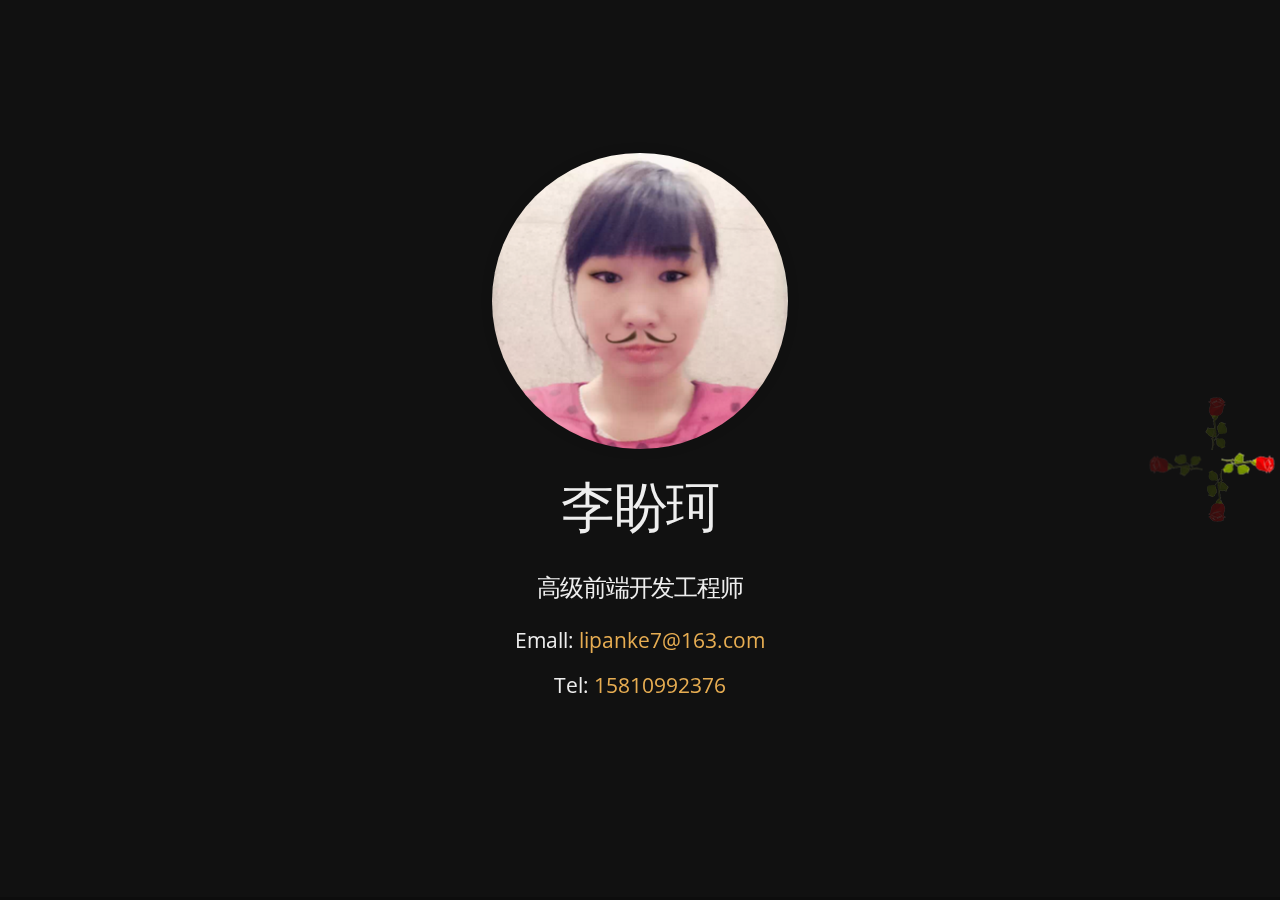
==== commit 15683178: "改" ====
--- a/index.html
+++ b/index.html
@@ -145,7 +145,7 @@
 					<section class="future" aria-hidden="true" style="top: 189px; display: none;" hidden="">
 						<h3 class="title">平安抽奖专题v11</h3>
                    		<p class="date" style="font-size:80%">项目周期：2周</p>
-											<p class="date" style="font-size:80%">项目在线地址：<br>
+											<p class="date" style="font-size:80%">项目在线地址：
 												<a href="http://itougu.jrj.com.cn/marketing/zhuanti/web/common/pacj_v11.jspa?tgqdcode=webtest" target="_blank">web地址</a> <span>|</span>
 												<a href="http://itougu.jrj.com.cn/marketing/zhuanti/common/drawpingan_v11.jspa?tgqdcode=h5test" target="_blank">移动端地址</a>
 											</p>
@@ -210,14 +210,13 @@
 					<h3 class="title">我的优点</h3>
 					<ul>
                         <li>精通JavaScript+HTML+CSS，轻松实现目前网页所需的95%以上的效果；</li>
-                        <li>精通Ajax、JSONP、DOM等前端技术，掌握面向对象编程思想，熟悉常用MV*框架；</li>
-                        <li>轻松使用jQuery框架,并掌握其原理，能独立开发常用组件；</li>
-                        <li>熟悉W3C标准，对表现与数据分离、Web语义化等有较好的理解，理解各主流浏览器间的兼容性问题；</li>
+                        <li>精通Ajax、Fetch、JSONP、DOM等前端技术，掌握面向对象编程思想，熟悉常用MV*框架；</li>
+                        <li>熟悉W3C标准、Web语义化等有较好的理解，理解各主流浏览器和各种手机的兼容性问题；</li>
+												<li>熟悉Vue,React,NodeJs </li>
+												<li>熟悉Webpack,Express </li>
                         <li>熟练使用正则表达式；</li>
                         <li>熟悉canvas、github；</li>
                         <li>熟练HTML5+CSS3；</li>
-                        <li>熟练使用原生JavaScript或jQuery实现前后台的异步通信（无刷新页面存取数据）；</li>
-                        <li>了解AngularJs、VueJs；</li>
                         <li>熟悉jQuery、Bootstrap、Zepto、Less、Sass等前端框架；</li>
                         <li>熟悉使用Phoneshop、Fireworks、Illustrator等设计工具；</li>
                         <li>熟悉使用git、svn版本控制工具。</li>
@@ -230,7 +229,7 @@
                     <p class="l5" style="font-size:80%">
                      阅读过20多本关于产品、设计类的书籍，崇拜代码，喜欢折腾自己觉得有趣好玩的事情。
                     </p>
-                    <p class="l5" style="font-size:80%">还爱打羽毛球，爬山，写文章，逛知乎。</p>
+                    <p class="l5" style="font-size:80%">还爱打羽毛球，爬山，写文章，逛知乎，慕课网。</p>
                     <p class="l5" style="font-size:80%">认为没有设计心和代码精神的前端不是好前端。</p>
                     <p class="l5" style="font-size:80%"><a target="_blank" href="http://xiaopanke.github.io/">博客</a> | <a target="_blank" href="https://github.com/xiaopanke">GitHub</a> |<a target="_blank" href="http://xiaopanke.github.io/">个人网站</a> | <a target="_blank" href="mailto:lipanke7@163.com">邮箱</a>
                     </p>
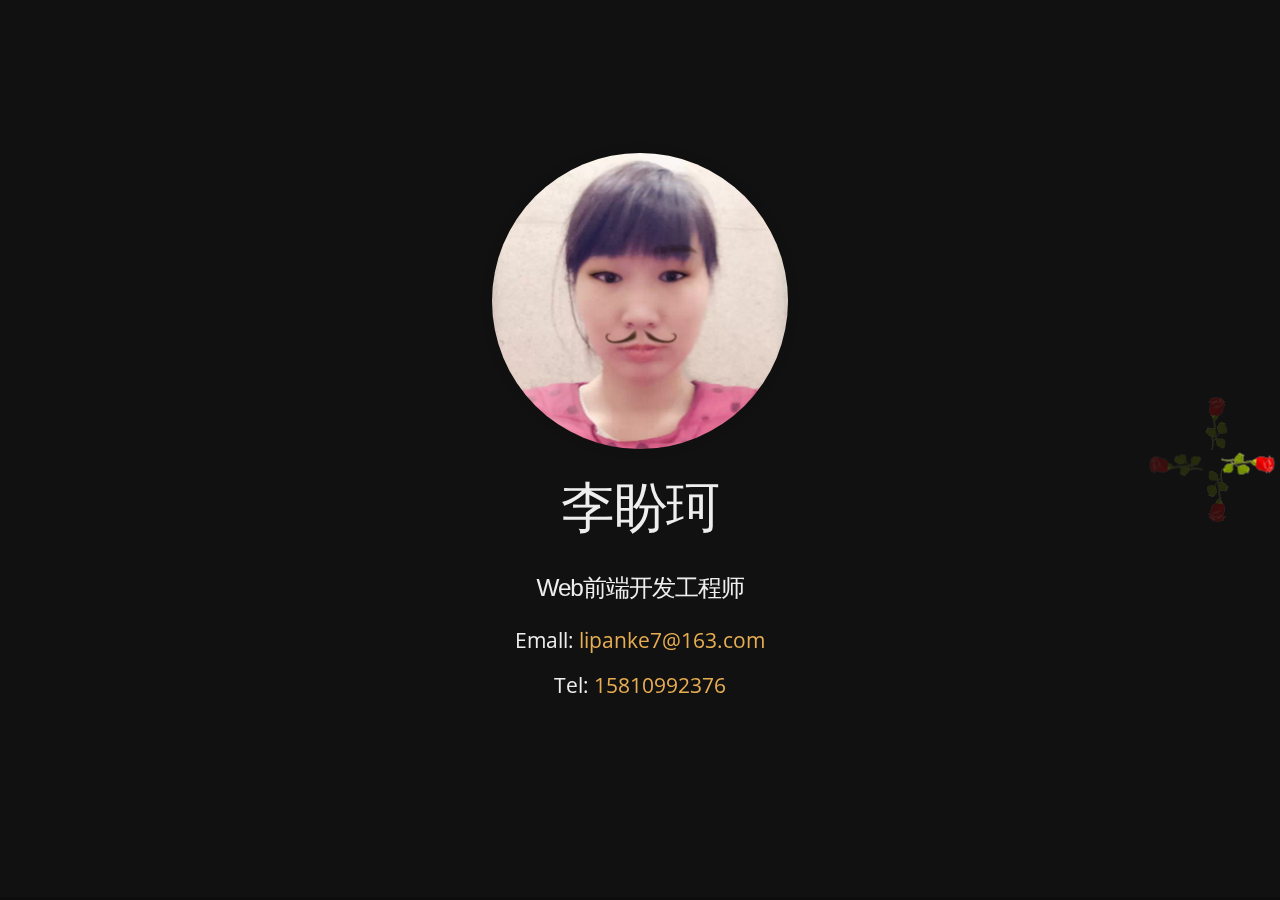
==== commit 39d7eb30: "修改" ====
--- a/index.html
+++ b/index.html
@@ -62,7 +62,7 @@
 				<section class="present" style="top: 66px; display: block;">
 					<img id="avatar" src="./files/avatar.png" alt="avatar">
 					<h3><span class="l4">李盼珂</span></h3>
-					<h4><span class="l5">高级前端开发工程师</span></h4>
+					<h4><span class="l5">Web前端开发工程师</span></h4>
 					<p>
 						<small>Emall: <a href="Mailto:lipanke7@163.com">lipanke7@163.com</a>
 						</small>
@@ -119,6 +119,12 @@
                    		<p class="date" style="font-size:80%">项目周期：1周  </p>
 											<p class="date" style="font-size:80%">在线地址：<a href="http://itougu.jrj.com.cn/activity/app/jichushare.jspa" target="_blank">全民分享</a></p>
                     	<p class="l5" style="font-size:80%">职责描述：全民分享是移动端的一个分享活动，通过native截图分享次数来决定页面的显示效果，基于Vue、Vuex等技术来做项目开发。该项目由几个子组件组合而成，其中用fetch进行数据交互，用CSS3实现动态效果。</p>
+					</section>
+					<section class="future" aria-hidden="true" style="top: 135px; display: none;" hidden="">
+						<h3 class="title">爱投顾官网</h3>
+                   		<p class="date" style="font-size:80%">项目周期：5月  </p>
+											<p class="date" style="font-size:80%">在线地址：<a href="http://itougu.jrj.com.cn" target="_blank">爱投顾官网</a></p>
+                    	<p class="l5" style="font-size:80%">职责描述：该项目是pc端，负责整个项目的功能添加，包括用户管理页面、投顾老师评测页面、问股列表、问股详情、全站弹窗，以及各个版本的功能优化。包括项目的部署上线；</p>
 					</section>
 					<section class="future" aria-hidden="true" style="top: 189px; display: none;" hidden="">
 						<h3 class="title">老虎机活动</h3>
@@ -192,34 +198,32 @@
 
 				<section class="future" style="top: 127.5px; display: none;" hidden="" aria-hidden="true">
 					<h3 class="title">工作经历</h3>
-						<h3 class="title">香港绿洲游戏 <span>（2013/09--2015/10）</span></h3>
+						<h3 class="title">香港绿洲游戏 <span>（2014/02--2015/09）</span></h3>
                     	<ul>
                     	<li>我的第一份工作，我是笨鸟，在里面成长了很多</li>
                     </ul>
-						<h3 class="title">数创信息       <span>(2015/10--2016/09)</span></h3>
-                    	<ul>
-                        <li>求知若渴，用js去武装自己</li>
                     </ul>
-										<h3 class="title">金融界   <span>(2016/10--2017/09)</span></h3>
-				                    	<ul>
-				                        <li>我还可以学到37岁</li>
-				                    </ul>
+					<h3 class="title">金融界   <span>(2015/10--2017/11)</span></h3>
+					<ul>
+						<li>我还可以学到37岁</li>
+					</ul>
 				</section>
 
 				<section class="future" style="top: 137.5px; display: none;" hidden="" aria-hidden="true">
 					<h3 class="title">我的优点</h3>
 					<ul>
-                        <li>精通JavaScript+HTML+CSS，轻松实现目前网页所需的95%以上的效果；</li>
-                        <li>精通Ajax、Fetch、JSONP、DOM等前端技术，掌握面向对象编程思想，熟悉常用MV*框架；</li>
-                        <li>熟悉W3C标准、Web语义化等有较好的理解，理解各主流浏览器和各种手机的兼容性问题；</li>
-												<li>熟悉Vue,React,NodeJs </li>
-												<li>熟悉Webpack,Express </li>
-                        <li>熟练使用正则表达式；</li>
-                        <li>熟悉canvas、github；</li>
-                        <li>熟练HTML5+CSS3；</li>
-                        <li>熟悉jQuery、Bootstrap、Zepto、Less、Sass等前端框架；</li>
-                        <li>熟悉使用Phoneshop、Fireworks、Illustrator等设计工具；</li>
-                        <li>熟悉使用git、svn版本控制工具。</li>
+                        <li>必须精通JavaScript+HTML+CSS，轻松实现目前网页所需的99%以上的效果；</li>
+						<li>精通Ajax、Fetch、JSONP、DOM等前端技术，掌握面向对象编程思想，熟悉常用MV*框架；</li>
+						<li>熟悉W3C标准、Web语义化等有较好的理解，理解各主流浏览器和各种手机的兼容性问题；</li>
+						<li>熟悉Vue、NodeJs、Webpack（公司用vue框架）；</li>
+						<li>熟悉React、Express（自己研究着玩）；</li>
+						<li>熟悉canvas，能完成基本的画图功能；</li>
+						<li>掌握基本Linux命令行，完成项目的部署上线；</li>
+						<li>熟练HTML5、CSS3；</li>
+						<li>熟悉jQuery、Bootstrap、Zepto、Less、Sass等前端框架；</li>
+						<li>熟悉使用git、svn、sourcetree等版本控制工具。</li>
+						<li>我希望能加入爱学习爱分享爱激情的团队;</li>
+						
                     </ul>
 				</section>
 
@@ -230,7 +234,7 @@
                      阅读过20多本关于产品、设计类的书籍，崇拜代码，喜欢折腾自己觉得有趣好玩的事情。
                     </p>
                     <p class="l5" style="font-size:80%">还爱打羽毛球，爬山，写文章，逛知乎，慕课网。</p>
-                    <p class="l5" style="font-size:80%">认为没有设计心和代码精神的前端不是好前端。</p>
+                    <p class="l5" style="font-size:80%">从学生时代就开始玩前端，为之癫狂。</p>
                     <p class="l5" style="font-size:80%"><a target="_blank" href="http://xiaopanke.github.io/">博客</a> | <a target="_blank" href="https://github.com/xiaopanke">GitHub</a> |<a target="_blank" href="http://xiaopanke.github.io/">个人网站</a> | <a target="_blank" href="mailto:lipanke7@163.com">邮箱</a>
                     </p>
                     <h5 class="l4"><a href="https://xiaopanke.github.io/lpk/lipanke.doc" target="_blank">下载简历</a></h5>
